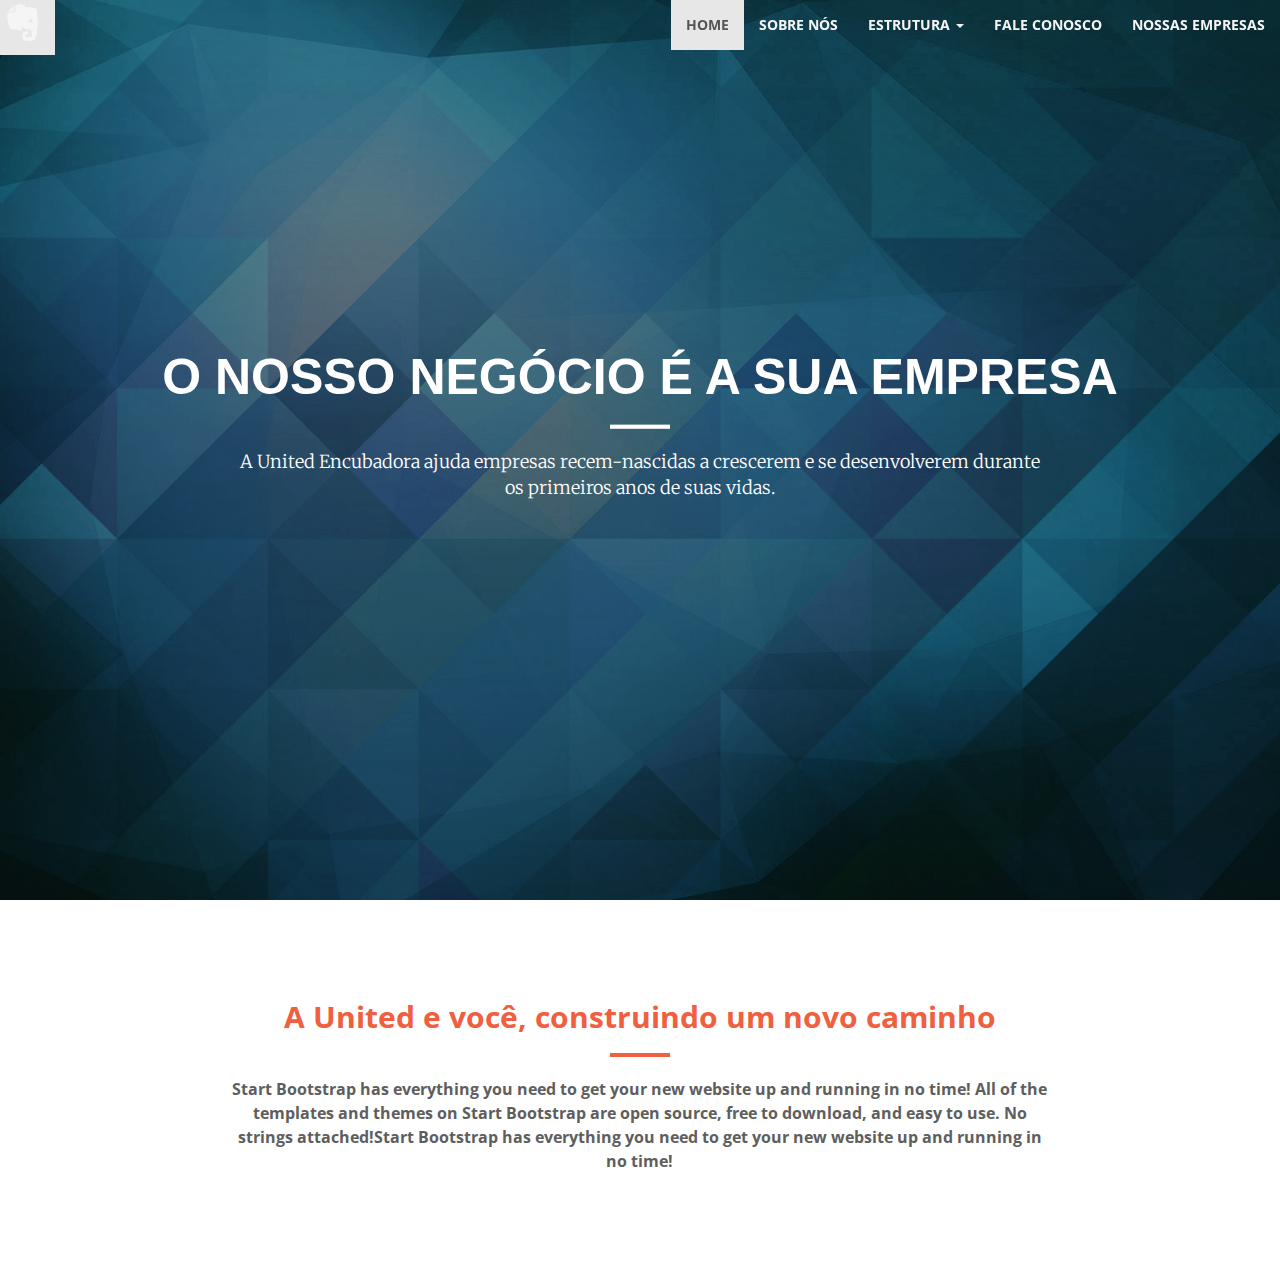
==== intro/index.html @ 72695a94 "Add files via upload" ====
<!DOCTYPE html>
<html lang="pt-BR">
<head>
	<meta charset="utf-8" name="viewport" content="width=device-width, initial-scale=1">
	<link rel="stylesheet" href="https://maxcdn.bootstrapcdn.com/bootstrap/3.3.7/css/bootstrap.min.css" integrity="sha384-BVYiiSIFeK1dGmJRAkycuHAHRg32OmUcww7on3RYdg4Va+PmSTsz/K68vbdEjh4u" crossorigin="anonymous">

	<!--Meu CSS -->
	<link rel="stylesheet" type="text/css" href="index.css">

	<!--Meu Script-->
	<script src="index.js"></script>


	<!--Fontes Personalizadas-->
	<link href="vendor/font-awesome/css/font-awesome.min.css" rel="stylesheet" type="text/css">
    <link href='https://fonts.googleapis.com/css?family=Open+Sans:300italic,400italic,600italic,700italic,800italic,400,300,600,700,800' rel='stylesheet' type='text/css'>
    <link href='https://fonts.googleapis.com/css?family=Merriweather:400,300,300italic,400italic,700,700italic,900,900italic' rel='stylesheet' type='text/css'>
	
	<title>United Encubadora | O nosso negócio é a sua empresa</title>
</head>
<body>

	<!-- INÍCIO NAVBAR-->
	<nav class="navbar navbar-inverse navbar-fixed-top"><!-- navbar=fixed-top deixa o navbar dentro da header -->
		<div class="container-fluid">
			<div class="navbar-header">
				<button type="button" class="navbar-toggle" data-toggle="collapse" data-target="#myNavbar">
				<span class="icon-bar"></span>
				<span class="icon-bar"></span>
				<span class="icon-bar"></span>                        
				</button>
				<a class="navbar-brand" href="#">United Encubadora</a>
			</div>
			<div class="collapse navbar-collapse" id="myNavbar">
				<ul class="nav navbar-nav navbar-right"> <!--O "navbar-right colocou todas as secções para a direita-->
					<li class="active"><a href="#">HOME</a></li>
					<li><a href="#">SOBRE NÓS</a></li>
					<li class="dropdown"> <!--Aqui começa o menu dentro do menu-->
        				<a class="dropdown-toggle" data-toggle="dropdown" href="#">ESTRUTURA
        				<span class="caret"></span></a>
        				<ul class="dropdown-menu">
          					<li><a href="#">VAGAS</a></li>
          					<li><a href="#">RESERVE UMA SALA</a></li>
        				</ul>
      				</li>
					<li><a href="#">FALE CONOSCO</a></li>
					<li><a href="#">NOSSAS EMPRESAS</a></li>
				</ul>
				<!--<ul class="nav navbar-nav navbar-right">
					<li><a href="#"><span class="glyphicon glyphicon-user"></span> Sign Up</a></li>
					<li><a href="#"><span class="glyphicon glyphicon-log-in"></span> Login</a></li>
				</ul>-->
			</div>
		</div>
	</nav>
	<!-- FIM NAVBAR-->
	<!-- INÍCIO HEADER-->
	<header>
		<div class="header-conteudo">
            <div class="header-conteudo-interior">
                <h1 id="tituloHome">O nosso negócio é a sua empresa</h1>
                <hr> <!--hr é uma linha de verdade-->
                <p>A United Encubadora ajuda empresas recem-nascidas a crescerem e se desenvolverem durante os primeiros anos de suas vidas.</p>  
            </div>
        </div>
	</header>
	<!-- FIM HEADER-->

	<!-- INÍCIO SOBRE NÓS-->
	<section class="primeira"> <!-- Primeira Secção-->
		<br><br><br><br>
		<div class="container-fluid"> <!-- Só um container-->
			<div class="row"> <!--Linha-->
				<div class="col-lg-8 col-lg-offset-2 text-center"> <!--Colunas. Em uma tela lg, o txt irá ocupar 8 das 12 disponiveis. N sei o que é offset-->
					<h2>A United e você, construindo um novo caminho</h2>
					<hr class="branco">
					<p class="text-faded">Start Bootstrap has everything you need to get your new website up and running in no time! All of the templates and themes on Start Bootstrap are open source, free to download, and easy to use. No strings attached!Start Bootstrap has everything you need to get your new website up and running in no time!</p>
				</div>
			</div>			
		</div>
		<br><br><br><br>	
	</section>




<!--JavScript Externo-->
	<script src="https://ajax.googleapis.com/ajax/libs/jquery/3.1.1/jquery.min.js"></script>
  	<script src="https://maxcdn.bootstrapcdn.com/bootstrap/3.3.7/js/bootstrap.min.js"></script>


</body>
</html>
---- intro/index.css ----
html,
body{
    height: 100%;
    width: 100%;

}

/* INÍCIO DA EDIÇÃO NAVBAR  */
/* Atera a cor da borda e do fundo do nav-bar. Navbar-inverse é o tipo de navbar usado no html  */
.navbar-inverse{
    background-color: transparent;
    border-color: transparent;
}

/* Atera a cor do nome do site. Brand refere-se ao nome do site  */
/* Também altera a fonte do nome do site e a largura dela. Tbm adiciona o ícone*/
.navbar-inverse .navbar-brand {
    color: #F5F5F5;
    font-family: 'Open Sans', 'Helvetica Neue', Arial, sans-serif;
    font-weight: 700;
    background-color: transparent;
    /* A partir daqui, o código é direcionado para formatar o ícone*/
    display: block;
    width: 55px;
    height: 55px;
    line-height: 55px;
    background-image: url("evernote.png"); 
    background-repeat: no-repeat; /*diz que a imagem não irá se repetir. Por ex, se tivesse repeat-x, ela iria se repetir na horizontal */
    text-transform: uppercase;
    text-decoration: none;
    font-size: 17px;
    text-indent: -900em;
    background-size: 45px;
}

/* Atera a cor que o nome do site terá ao mover o cursor do mouse sobre ele (hover é para quando o mouse estiver sobre algo)  */
.navbar-inverse .navbar-brand:hover,
.navbar-inverse .navbar-brand:focus {
    color: #5E5E5E;
    background-color: #E7E7E7;
}

/* Atera a cor das outras secções do navbar, como estrutura, locais, notícias etc*/
/* Também altera a fonte das outras secções do navbar e a largura delas*/
.navbar-inverse .navbar-nav > li > a {
    color: #F5F5F5;
    font-family: 'Open Sans', 'Helvetica Neue', Arial, sans-serif;
    font-weight: 700;
    background-color: transparent;
}
/* Atera a cor que as outras secções do navbar terão ao mover o cursor do mouse sobre ele (hover é para quando o mouse estiver sobre algo)  */
.navbar-inverse .navbar-nav > li > a:hover,
.navbar-inverse .navbar-nav > li > a:focus {
    color: #5E5E5E;
    background-color: #E7E7E7;
}

/* Atera a cor da secção ativa. Por exemplo, se o usário estiver/selecionar/clicar na home, a cor DELA mudará, assim como o plano de fundo*/
.navbar-inverse .navbar-nav > .active > a, 
.navbar-inverse .navbar-nav > .active > a:hover, 
.navbar-inverse .navbar-nav > .active > a:focus {
    color: #555;
    background-color: #E7E7E7;
}

/* É para quando o navbar tiver dropdowns (páginas dentro de secções). Caret é aquele sinalzinho indicando uma pag. dentro de outra 
Simplismente altera a cor do sinalzinho*/
.navbar-inverse .navbar-nav > .dropdown > a .caret {
    border-top-color: #F5F5F5;
    border-bottom-color: #F5F5F5;
}

/* É para quando o navbar tiver dropdowns (páginas dentro de secções). Caret é aquele sinalzinho indicando uma pag. dentro de outra 
Simplismente altera a cor que sinalzinho e a secção terão ao movermos o cursor sobre ele (hover)*/
.navbar-inverse .navbar-nav > .dropdown > a:hover .caret,
.navbar-inverse .navbar-nav > .dropdown > a:focus .caret {
    border-top-color:  #5E5E5E;
    border-bottom-color:  #5E5E5E;
}


/* Altera a cor da borda do menuzinho do navbar quando ele estiver responsivo*/
.navbar-inverse .navbar-toggle {
    border-color: #DDD;
}

/* Altera a cor de fundo do menuzinho do navbar quando ele estiver responsivo, mas apenas quando o cursor estiver sobre ele(hover)*/
.navbar-inverse .navbar-toggle:hover,
.navbar-inverse .navbar-toggle:focus {
background-color: grey;
}

/* Altera a cor das litras/traços do menuzinho do navbar quando ele estiver responsivo*/
.navbar-inverse .navbar-toggle .icon-bar {
    background-color: #CCC;
}

/* Não sei o que @media e max-width fazem ao certo... */
@media (max-width: 767px) {
    /* Altera a cor das secções dentro do menuzinho do navbar, mas só qnd ele estiver responsivo */
    .navbar-inverse .navbar-nav .open .dropdown-menu > li > a { 
        color: #F5F5F5;
    }
    /* Altera a cor que as secções dentro do menuzinho do navbar terão ao mover o cursosr sobre ele, mas só qnd estiver responsivo */
    .navbar-inverse .navbar-nav .open .dropdown-menu > li > a:hover,
    .navbar-inverse .navbar-nav .open .dropdown-menu > li > a:focus {
        color: #5E5E5E;
    }
}

/* FIM DA EDIÇÃO NAVBAR  */



/* INÍCIO DA EDIÇÃO HEADER  */

/* Altera a própria header. A posição, a largura, define a altura mínima como automática ... */
header {
  position: relative;
  width: 100%;
  min-height: auto;
  -webkit-background-size: cover;
  -moz-background-size: cover;
  background-size: cover;
  -o-background-size: cover;
  background-position: center;
  background-image: url("header.jpg");
  text-align: center;
  color: white;
}

/* Altera a posição, o alinhamento da div, o padding da div e a largura da div, que está nomeado pela classe header-conteudo*/
header .header-conteudo {
  position: relative;
  text-align: center;
  padding: 100px 15px 100px;
  width: 100%;
}

/* Altera especificamente o conteúdo de h1, dentro header-conteudo-interior, que está dentro de header-conteudo
Altera a largura da fonte, transforma o texto em maiúsculo, a margem em cima e embaixoe o tamanho da fonte*/
header .header-conteudo .header-conteudo-interior h1 {
  font-weight: 700;
  text-transform: uppercase;
  margin-top: 0;
  margin-bottom: 0;
  font-size: 30px;
  
}

/* Altera o conteúdo de hr, que está dentro de header-conteudo-interior*/
header .header-conteudo .header-conteudo-interior hr {
    border-color: white;
    background-color: white;
    color: white;
    height: 3px;
    width: 60px;
}

/* Altera especificamente o conteúdo de p, que está dentro de header-conteudo-interior, que está dentro de header-conteudo
Altera o tipo de fonte, a largura da fonte, cor dela, o tamanho e a margem inferior*/
header .header-conteudo .header-conteudo-interior p {
  font-weight: 300;
  color: white;
  font-size: 16px;
  margin-bottom: 50px;
  font-family: 'Merriweather', 'Helvetica Neue', Arial, sans-serif;
}

/* Não entendi absolutamente nada dessa sintaxe*/
@media (min-width: 768px) {
  header {
    min-height: 100%;
  }
  header .header-conteudo {
    position: absolute;
    top: 50%;
    -webkit-transform: translateY(-50%);
    -ms-transform: translateY(-50%);
    transform: translateY(-50%);
    padding: 0 50px;
  }
  header .header-conteudo .header-conteudo-interior {
    max-width: 1000px;
    margin-left: auto;
    margin-right: auto;
  }
  header .header-conteudo .header-conteudo-interior h1 {
    font-size: 50px;
  }
  header .header-conteudo .header-conteudo-interior p {
    font-size: 18px;
    max-width: 80%;
    margin-left: auto;
    margin-right: auto;
  }
}
/* FIM DA EDIÇÃO HEADER  */

/* altera a cor do hr, cuja classe é 'branco'  */
hr.branco{
    border-color: #F05F40;
    background-color: #F05F40;
    color: #F05F40;
    height: 3px;
    width: 60px;
}
/* altera a cor da primeira secção, cujo classe é 'primeira'  */
.primeira{
  background-color: white;
}
.primeira > div > div > div > h2{
    color: #F05F40;
    font-family: 'Open Sans', 'Helvetica Neue', Arial, sans-serif;
    font-weight: 700;
}
.primeira > div > div > div > p{
    color: #5E5E5E;
    font-family: 'Open Sans', 'Helvetica Neue', Arial, sans-serif;
    font-weight: 700;
    font-size: 16px;
    line-height: 1.5;

}
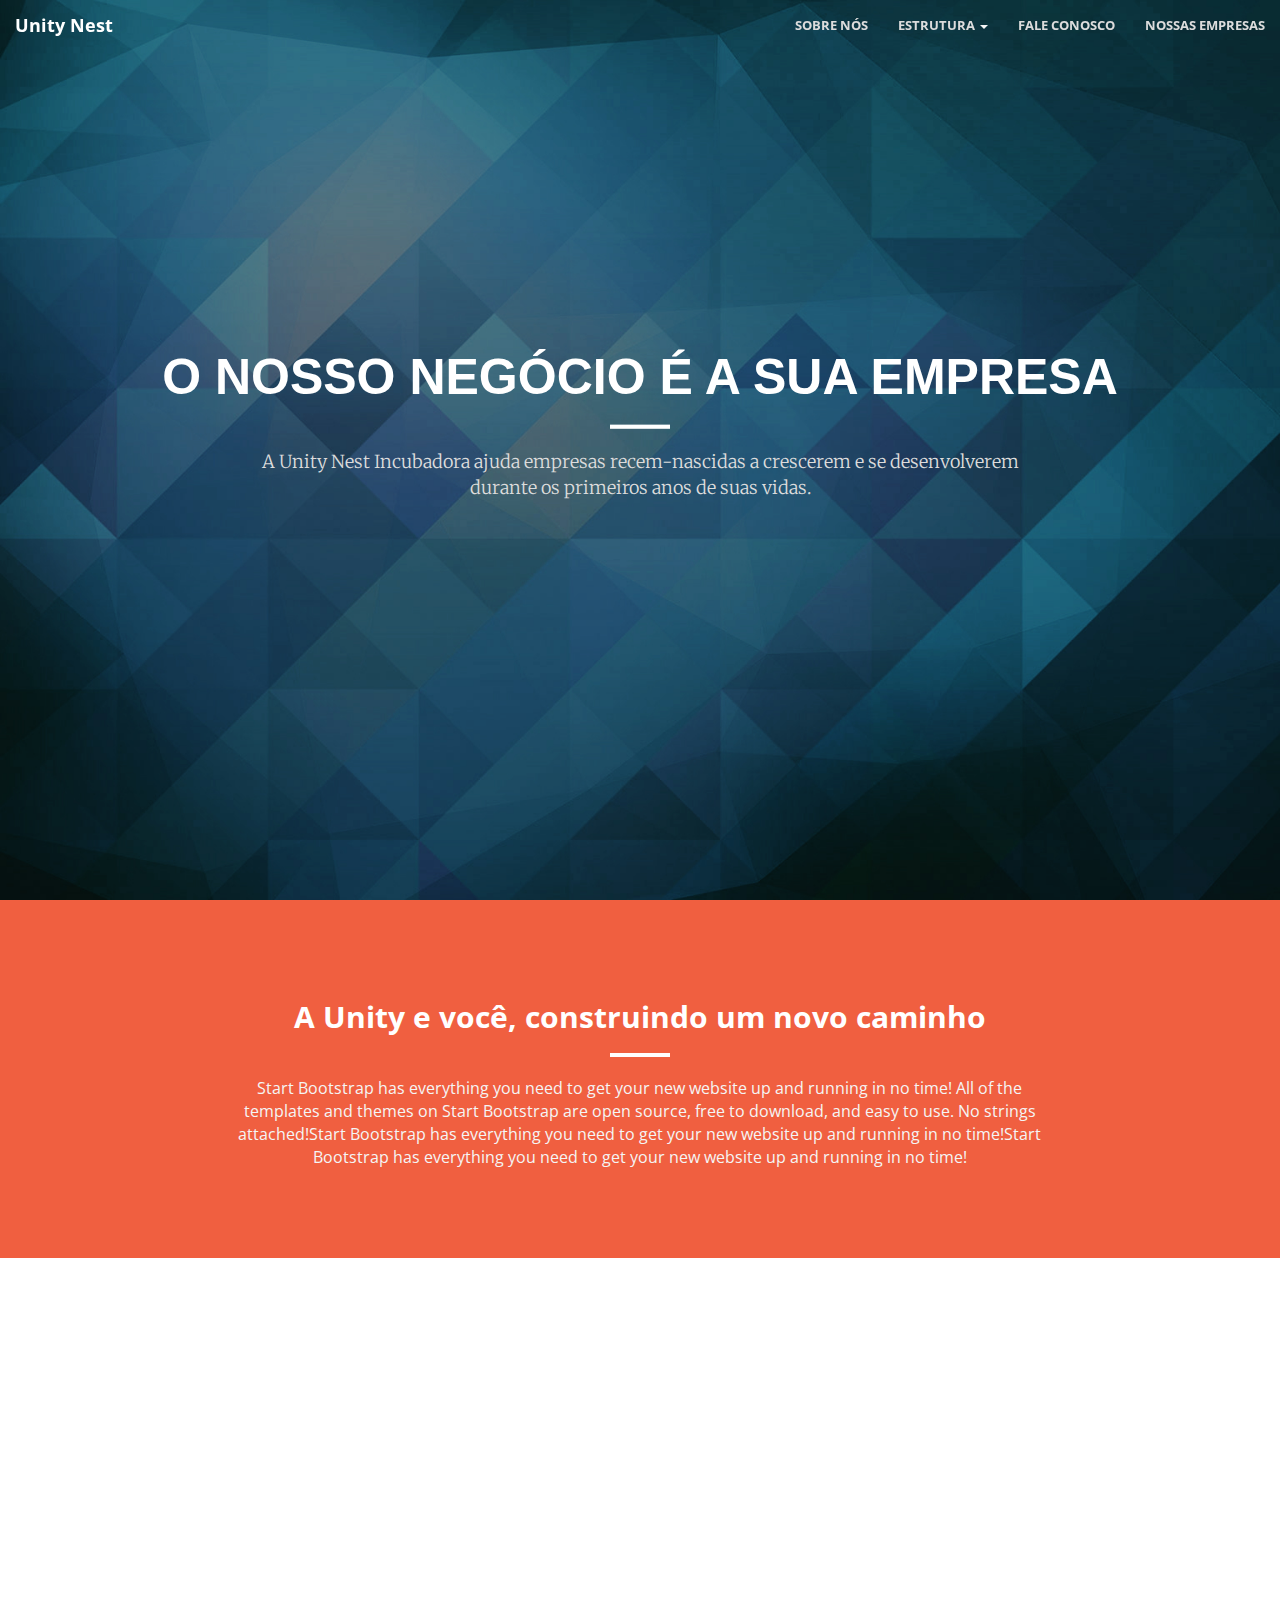
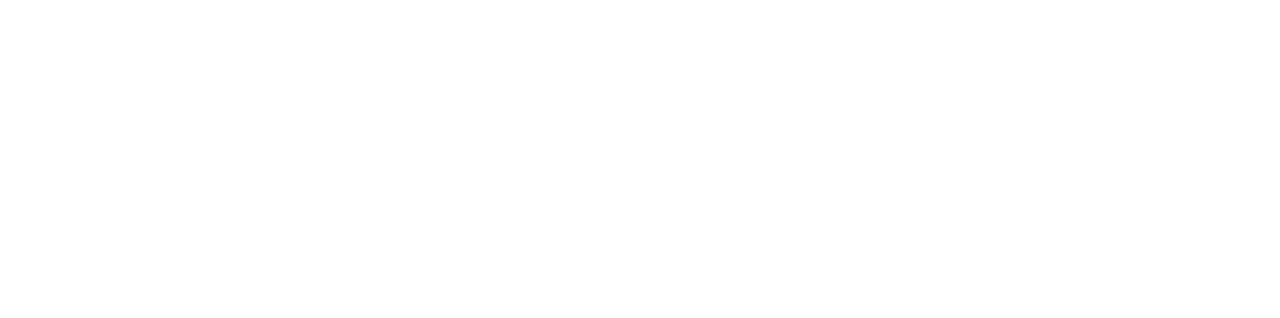
==== commit b1333171: "Add files via upload" ====
--- a/intro/index.html
+++ b/intro/index.html
@@ -4,24 +4,31 @@
 	<meta charset="utf-8" name="viewport" content="width=device-width, initial-scale=1">
 	<link rel="stylesheet" href="https://maxcdn.bootstrapcdn.com/bootstrap/3.3.7/css/bootstrap.min.css" integrity="sha384-BVYiiSIFeK1dGmJRAkycuHAHRg32OmUcww7on3RYdg4Va+PmSTsz/K68vbdEjh4u" crossorigin="anonymous">
 
+	<!-- Colocar um ícone na guia do navegador-->
+	<link rel="shortcut icon" href="https://suap.ifrn.edu.br/static/comum/img/favicon.png">
+
 	<!--Meu CSS -->
 	<link rel="stylesheet" type="text/css" href="index.css">
 
-	<!--Meu Script-->
-	<script src="index.js"></script>
-
-
 	<!--Fontes Personalizadas-->
-	<link href="vendor/font-awesome/css/font-awesome.min.css" rel="stylesheet" type="text/css">
     <link href='https://fonts.googleapis.com/css?family=Open+Sans:300italic,400italic,600italic,700italic,800italic,400,300,600,700,800' rel='stylesheet' type='text/css'>
     <link href='https://fonts.googleapis.com/css?family=Merriweather:400,300,300italic,400italic,700,700italic,900,900italic' rel='stylesheet' type='text/css'>
 	
-	<title>United Encubadora | O nosso negócio é a sua empresa</title>
+	<!-- Título Site-->
+	<title>Unity Nest | O nosso negócio é a sua empresa</title>
+	
+	<!--Fuções Externas-->
+	<script src="https://code.jquery.com/jquery-3.1.1.min.js"></script> <!-- JQuery -->
+  	<script src="https://maxcdn.bootstrapcdn.com/bootstrap/3.3.7/js/bootstrap.min.js"></script> <!-- Bootstrap -->
+  	<script type="text/javascript" src="jquery-3.1.1.min.js"></script> <!-- JQuery versão local -->
+ 
+  	<script src="transition.js"></script>
+  	<script src="index.js"></script>
 </head>
 <body>
-
+ 
 	<!-- INÍCIO NAVBAR-->
-	<nav class="navbar navbar-inverse navbar-fixed-top"><!-- navbar=fixed-top deixa o navbar dentro da header -->
+	<nav id="mainNav" class="navbar navbar-inverse navbar-fixed-top"> <!-- navbar=fixed-top deixa o navbar dentro da header -->
 		<div class="container-fluid">
 			<div class="navbar-header">
 				<button type="button" class="navbar-toggle" data-toggle="collapse" data-target="#myNavbar">
@@ -29,22 +36,21 @@
 				<span class="icon-bar"></span>
 				<span class="icon-bar"></span>                        
 				</button>
-				<a class="navbar-brand" href="#">United Encubadora</a>
+				<a class="navbar-brand" href="#">Unity Nest</a>
 			</div>
 			<div class="collapse navbar-collapse" id="myNavbar">
 				<ul class="nav navbar-nav navbar-right"> <!--O "navbar-right colocou todas as secções para a direita-->
-					<li class="active"><a href="#">HOME</a></li>
-					<li><a href="#">SOBRE NÓS</a></li>
-					<li class="dropdown"> <!--Aqui começa o menu dentro do menu-->
-        				<a class="dropdown-toggle" data-toggle="dropdown" href="#">ESTRUTURA
+					<li><a id="about">SOBRE NÓS</a></li>
+					<li class="dropdown"> <!--Aqui começa o menu dentro do menu (dropdown)-->
+        				<a class="dropdown-toggle" data-toggle="dropdown" >ESTRUTURA
         				<span class="caret"></span></a>
         				<ul class="dropdown-menu">
           					<li><a href="#">VAGAS</a></li>
           					<li><a href="#">RESERVE UMA SALA</a></li>
         				</ul>
       				</li>
-					<li><a href="#">FALE CONOSCO</a></li>
-					<li><a href="#">NOSSAS EMPRESAS</a></li>
+					<li><a>FALE CONOSCO</a></li>
+					<li><a>NOSSAS EMPRESAS</a></li>
 				</ul>
 				<!--<ul class="nav navbar-nav navbar-right">
 					<li><a href="#"><span class="glyphicon glyphicon-user"></span> Sign Up</a></li>
@@ -54,39 +60,51 @@
 		</div>
 	</nav>
 	<!-- FIM NAVBAR-->
+
 	<!-- INÍCIO HEADER-->
-	<header>
+	<header id="header">
 		<div class="header-conteudo">
             <div class="header-conteudo-interior">
                 <h1 id="tituloHome">O nosso negócio é a sua empresa</h1>
                 <hr> <!--hr é uma linha de verdade-->
-                <p>A United Encubadora ajuda empresas recem-nascidas a crescerem e se desenvolverem durante os primeiros anos de suas vidas.</p>  
+                <p>A Unity Nest Incubadora ajuda empresas recem-nascidas a crescerem e se desenvolverem durante os primeiros anos de suas vidas.</p>  
             </div>
         </div>
 	</header>
 	<!-- FIM HEADER-->
 
 	<!-- INÍCIO SOBRE NÓS-->
-	<section class="primeira"> <!-- Primeira Secção-->
+	<section class="primeira" id="sobre"> <!-- Primeira Secção-->
 		<br><br><br><br>
 		<div class="container-fluid"> <!-- Só um container-->
 			<div class="row"> <!--Linha-->
 				<div class="col-lg-8 col-lg-offset-2 text-center"> <!--Colunas. Em uma tela lg, o txt irá ocupar 8 das 12 disponiveis. N sei o que é offset-->
-					<h2>A United e você, construindo um novo caminho</h2>
+					<h2>A Unity e você, construindo um novo caminho</h2>
 					<hr class="branco">
-					<p class="text-faded">Start Bootstrap has everything you need to get your new website up and running in no time! All of the templates and themes on Start Bootstrap are open source, free to download, and easy to use. No strings attached!Start Bootstrap has everything you need to get your new website up and running in no time!</p>
+					<p class="text-faded">Start Bootstrap has everything you need to get your new website up and running in no time! All of the templates and themes on Start Bootstrap are open source, free to download, and easy to use. No strings attached!Start Bootstrap has everything you need to get your new website up and running in no time!Start Bootstrap has everything you need to get your new website up and running in no time!</p>
 				</div>
 			</div>			
 		</div>
 		<br><br><br><br>	
 	</section>
+	<!-- FIM SOBRE NÓS-->
 
-
-
-
-<!--JavScript Externo-->
-	<script src="https://ajax.googleapis.com/ajax/libs/jquery/3.1.1/jquery.min.js"></script>
-  	<script src="https://maxcdn.bootstrapcdn.com/bootstrap/3.3.7/js/bootstrap.min.js"></script>
+	<!-- INÍCIO PORTIFÓLIO-->
+	<section class="segunda" id=""> 
+		<!--<div class="container-fluid"> 
+			<div class="row">
+				<div class="col-lg-6 text-center">
+					<h2>Seu ponto de partida</h2>
+					<hr class="preto">
+					<p class="text-faded">Nós temos a meelhor estrutura para a sua empresa</p>
+				</div>
+				<div class="col-lg-6">
+							
+				</div>
+			</div>			
+		</div>-->
+	<br><br><br><br><br><br><br><br><br><br><br><br><br><br><br><br><br><br><br><br><br><br><br><br><br><br><br><br><br><br><br><br><br>		
+	</section>
 
 
 </body>
--- a/intro/index.css
+++ b/intro/index.css
@@ -12,62 +12,101 @@
     border-color: transparent;
 }
 
+
+
 /* Atera a cor do nome do site. Brand refere-se ao nome do site  */
-/* Também altera a fonte do nome do site e a largura dela. Tbm adiciona o ícone*/
+/* Também altera a fonte do nome do site e a largura dela. Tbm adiciona o ícone */
 .navbar-inverse .navbar-brand {
-    color: #F5F5F5;
-    font-family: 'Open Sans', 'Helvetica Neue', Arial, sans-serif;
-    font-weight: 700;
-    background-color: transparent;
-    /* A partir daqui, o código é direcionado para formatar o ícone*/
+    color: #DCDCDC;
+    font-family: 'Open Sans', 'Helvetica Neue', Arial, sans-serif;
+    font-weight: 700;
+    background-color: transparent;
+    /* A partir daqui, o código é direcionado para formatar o ícone
     display: block;
-    width: 55px;
-    height: 55px;
+    width: 50px;
+    height: 50px;
     line-height: 55px;
-    background-image: url("evernote.png"); 
-    background-repeat: no-repeat; /*diz que a imagem não irá se repetir. Por ex, se tivesse repeat-x, ela iria se repetir na horizontal */
+    background-image: url("IMG/evernote.png"); 
+    background-repeat: no-repeat; /*diz que a imagem não irá se repetir. Por ex, se tivesse repeat-x, ela iria se repetir na horizontal 
     text-transform: uppercase;
     text-decoration: none;
     font-size: 17px;
     text-indent: -900em;
-    background-size: 45px;
-}
-
-/* Atera a cor que o nome do site terá ao mover o cursor do mouse sobre ele (hover é para quando o mouse estiver sobre algo)  */
+    background-size: 40px;*/
+}
+
+
+/* Atera a cor que o nome do site terá ao mover o cursor do mouse sobre ele (hover é para quando o mouse estiver sobre algo) */
 .navbar-inverse .navbar-brand:hover,
 .navbar-inverse .navbar-brand:focus {
-    color: #5E5E5E;
-    background-color: #E7E7E7;
+    color: whitesmoke;
+    background-color: transparent;
 }
 
 /* Atera a cor das outras secções do navbar, como estrutura, locais, notícias etc*/
-/* Também altera a fonte das outras secções do navbar e a largura delas*/
+/* Também altera a fonte das outras secções do navbar e a largura delas. Cursor: point é apenas para criar efeito de ter algo para clicar*/
 .navbar-inverse .navbar-nav > li > a {
-    color: #F5F5F5;
-    font-family: 'Open Sans', 'Helvetica Neue', Arial, sans-serif;
-    font-weight: 700;
-    background-color: transparent;
+    color: #DCDCDC;
+    font-family: 'Open Sans', 'Helvetica Neue', Arial, sans-serif;
+    font-weight: 700;
+    background-color: transparent;
+    font-size: 13px;
+    cursor: pointer;
 }
 /* Atera a cor que as outras secções do navbar terão ao mover o cursor do mouse sobre ele (hover é para quando o mouse estiver sobre algo)  */
 .navbar-inverse .navbar-nav > li > a:hover,
 .navbar-inverse .navbar-nav > li > a:focus {
-    color: #5E5E5E;
-    background-color: #E7E7E7;
-}
-
-/* Atera a cor da secção ativa. Por exemplo, se o usário estiver/selecionar/clicar na home, a cor DELA mudará, assim como o plano de fundo*/
+    color: whitesmoke;
+    background-color: transparent;
+}
+
+/* Atera a cor da secção ativa, no caso, a home. A cor da home mudará, assim como o beckground-color. 
 .navbar-inverse .navbar-nav > .active > a, 
 .navbar-inverse .navbar-nav > .active > a:hover, 
 .navbar-inverse .navbar-nav > .active > a:focus {
     color: #555;
     background-color: #E7E7E7;
-}
-
-/* É para quando o navbar tiver dropdowns (páginas dentro de secções). Caret é aquele sinalzinho indicando uma pag. dentro de outra 
+}*/
+
+/* Altera a cor da borda do menuzinho do navbar quando ele estiver responsivo*/
+.navbar-inverse .navbar-toggle {
+    border-color: #DDD;
+}
+
+/* Altera a cor de fundo do menuzinho do navbar quando ele estiver responsivo, mas apenas quando o cursor estiver sobre ele (hover)*/
+.navbar-inverse .navbar-toggle:hover,
+.navbar-inverse .navbar-toggle:focus {
+background-color: #F5F5F5;
+}
+
+/* Altera a cor das litras/traços do menuzinho do navbar quando ele estiver responsivo*/
+.navbar-inverse .navbar-toggle .icon-bar {
+    background-color: #CCC;
+}
+
+/* altera a cor do background do dropdown (aquela aba em que está vagas e reserve sua sala etc), embora as bordas não mudem de cor. NENHUMA APLICAÇÃO NO MOMENTO
+.navbar-inverse .navbar-nav > .dropdown > ul > li > a {
+   background-color: pink;    
+}*/
+
+/* altera a cor do background do dropdown (aquela aba em que está vagas e reserve sua sala etc), mas nesta, até as bordas mudam de cor. NENHUMA APLICAÇÃO NO MOMENTO
+.navbar-inverse .navbar-nav > .dropdown > ul {
+   background-color: pink;    
+}*/
+
+/*Altera a largura da fonte e a cor do texto dentro do dropdown*/
+.navbar-inverse .navbar-nav > .dropdown > ul > li > a {
+    font-weight: 700;
+    color: #5E5E5E;
+       
+}
+
+/* É para quando o navbar tiver dropdowns (páginas dentro de secções). Caret é aquele sinalzinho indicando uma página dentro de outra 
 Simplismente altera a cor do sinalzinho*/
 .navbar-inverse .navbar-nav > .dropdown > a .caret {
     border-top-color: #F5F5F5;
     border-bottom-color: #F5F5F5;
+
 }
 
 /* É para quando o navbar tiver dropdowns (páginas dentro de secções). Caret é aquele sinalzinho indicando uma pag. dentro de outra 
@@ -77,24 +116,6 @@
     border-top-color:  #5E5E5E;
     border-bottom-color:  #5E5E5E;
 }
-
-
-/* Altera a cor da borda do menuzinho do navbar quando ele estiver responsivo*/
-.navbar-inverse .navbar-toggle {
-    border-color: #DDD;
-}
-
-/* Altera a cor de fundo do menuzinho do navbar quando ele estiver responsivo, mas apenas quando o cursor estiver sobre ele(hover)*/
-.navbar-inverse .navbar-toggle:hover,
-.navbar-inverse .navbar-toggle:focus {
-background-color: grey;
-}
-
-/* Altera a cor das litras/traços do menuzinho do navbar quando ele estiver responsivo*/
-.navbar-inverse .navbar-toggle .icon-bar {
-    background-color: #CCC;
-}
-
 /* Não sei o que @media e max-width fazem ao certo... */
 @media (max-width: 767px) {
     /* Altera a cor das secções dentro do menuzinho do navbar, mas só qnd ele estiver responsivo */
@@ -161,7 +182,7 @@
 Altera o tipo de fonte, a largura da fonte, cor dela, o tamanho e a margem inferior*/
 header .header-conteudo .header-conteudo-interior p {
   font-weight: 300;
-  color: white;
+  color: #DCDCDC;
   font-size: 16px;
   margin-bottom: 50px;
   font-family: 'Merriweather', 'Helvetica Neue', Arial, sans-serif;
@@ -197,28 +218,63 @@
 }
 /* FIM DA EDIÇÃO HEADER  */
 
+
+/* INÍCIO DA EDIÇÃO SOBRE NÓS  */
+
 /* altera a cor do hr, cuja classe é 'branco'  */
 hr.branco{
+    border-color: white;
+    background-color: white;
+    color: white;
+    height: 3px;
+    width: 60px;
+}
+/* altera a cor da primeira secção, cujo classe é 'primeira'  */
+.primeira{
+  background-color: #F05F40;
+}
+
+/* altera o texto h2: a cor da fonte , a própria fote e a largura dela  */
+.primeira > div > div > div > h2{
+    color: white;
+    font-family: 'Open Sans', 'Helvetica Neue', Arial, sans-serif;
+    font-weight: 700;
+}
+
+/* altera o texto de p: a cor da fonte, a própria fote, o tamanho e a largura dela'  */
+.primeira > div > div > div > p{
+    color: #F5F5F5;
+    font-family: 'Open Sans', 'Helvetica Neue', Arial, sans-serif;
+    font-size: 16px;
+    line-height: 1.;
+
+}
+/* FIM DA EDIÇÃO SOBRE NÓS  */
+
+/* INÍCIO DA EDIÇÃO ESTRUTURA
+
+/* altera a cor do hr, cuja classe é 'branco'
+hr.preto{
     border-color: #F05F40;
     background-color: #F05F40;
     color: #F05F40;
     height: 3px;
     width: 60px;
 }
-/* altera a cor da primeira secção, cujo classe é 'primeira'  */
-.primeira{
+/* altera a cor da primeira secção, cujo classe é 'primeira'
+.segunda{
   background-color: white;
 }
-.primeira > div > div > div > h2{
+.segunda > div > div > div > h2{
     color: #F05F40;
     font-family: 'Open Sans', 'Helvetica Neue', Arial, sans-serif;
     font-weight: 700;
 }
-.primeira > div > div > div > p{
-    color: #5E5E5E;
-    font-family: 'Open Sans', 'Helvetica Neue', Arial, sans-serif;
-    font-weight: 700;
+.segunda > div > div > div > p{
+    color: #F05F40;
+    font-family: 'Open Sans', 'Helvetica Neue', Arial, sans-serif;
     font-size: 16px;
     line-height: 1.5;
 
 }
+/* FIM DA EDIÇÃO SOBRE NÓS  */
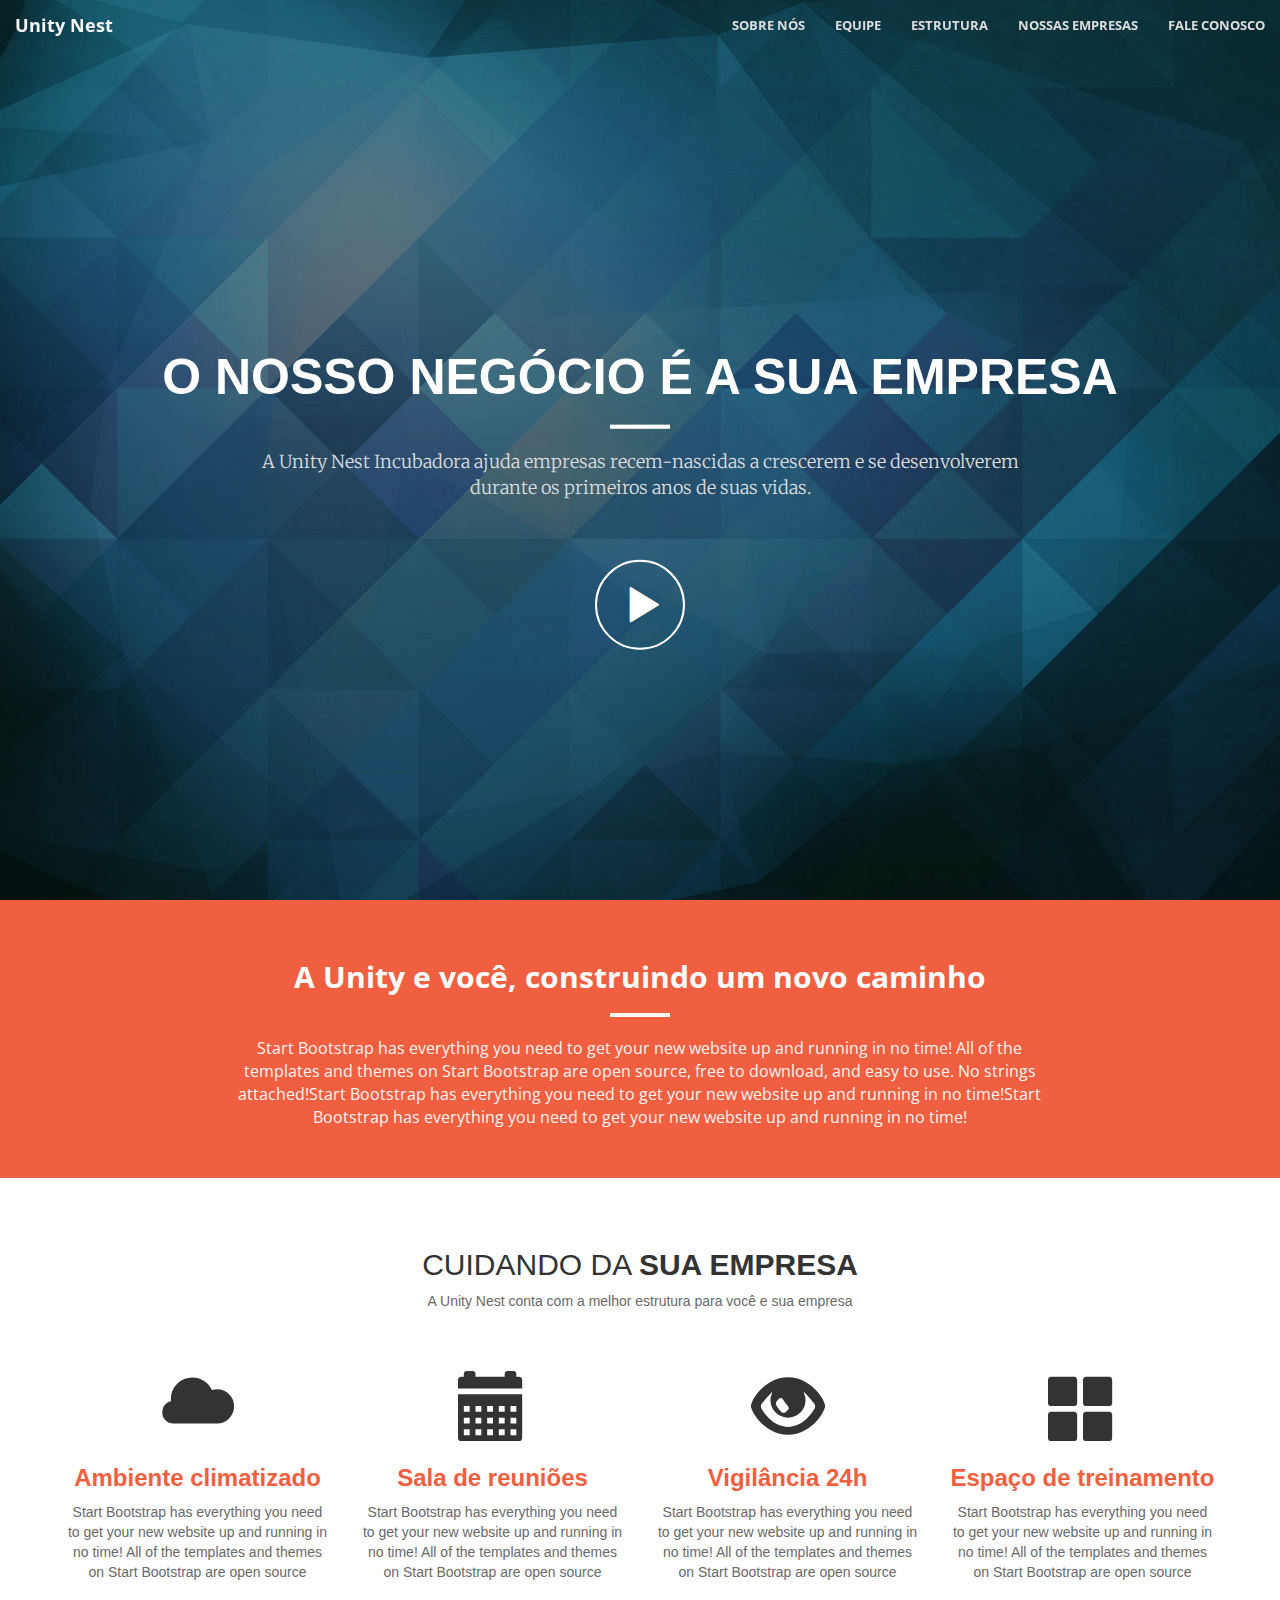
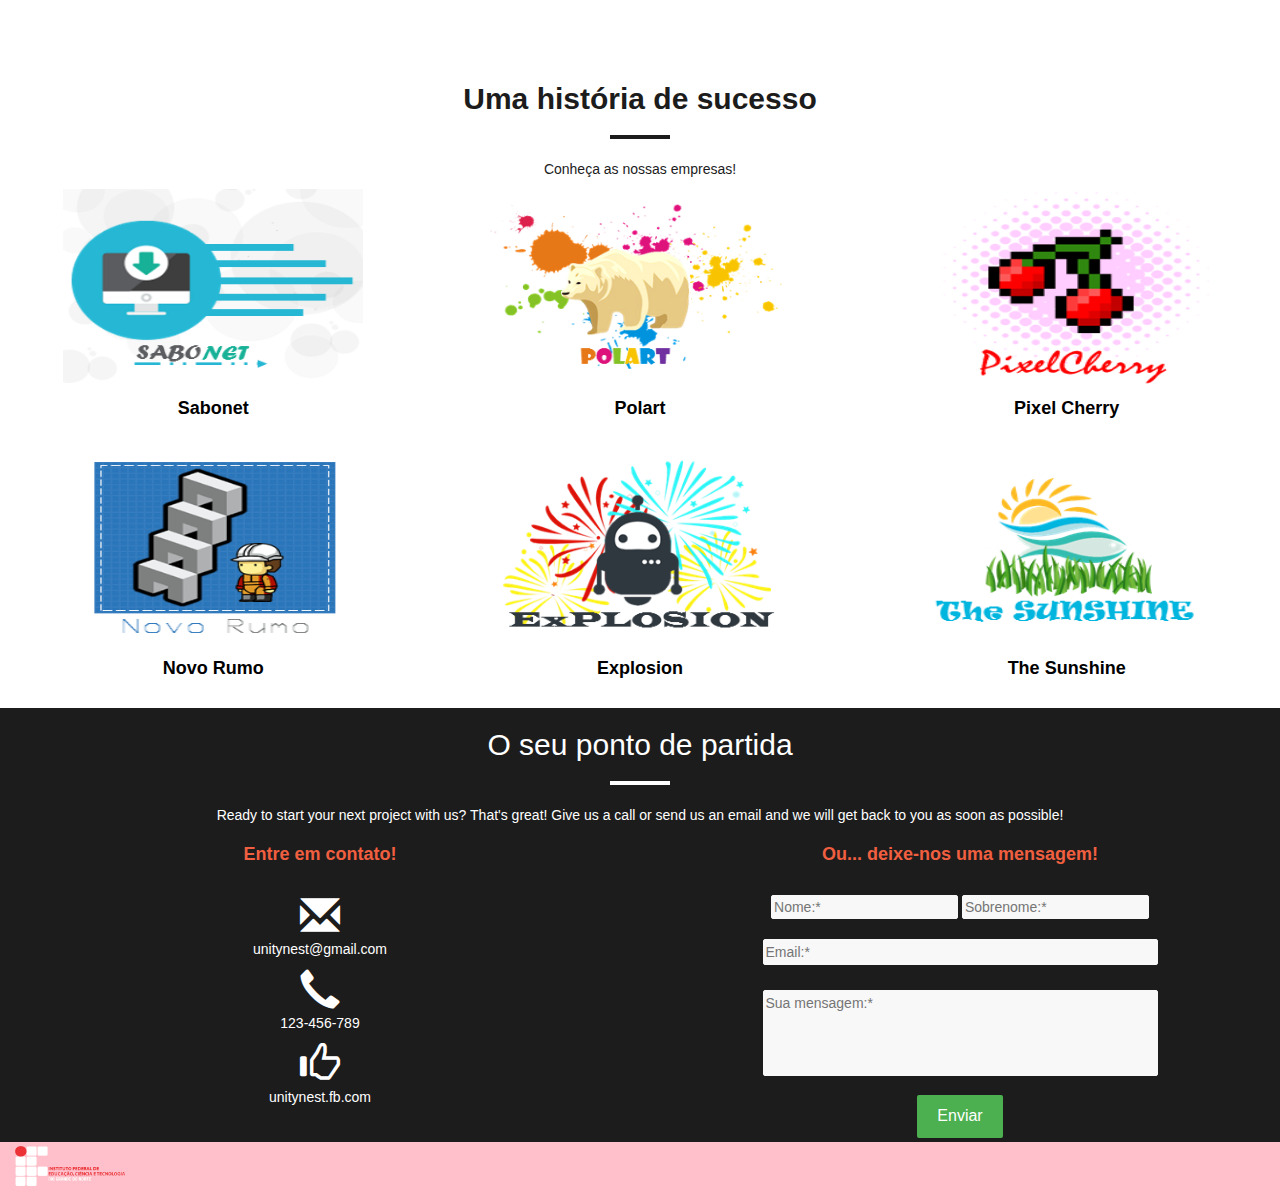
==== commit c9ec077d: "Add files via upload" ====
--- a/intro/index.html
+++ b/intro/index.html
@@ -19,8 +19,8 @@
 	
 	<!--Fuções Externas-->
 	<script src="https://code.jquery.com/jquery-3.1.1.min.js"></script> <!-- JQuery -->
-  	<script src="https://maxcdn.bootstrapcdn.com/bootstrap/3.3.7/js/bootstrap.min.js"></script> <!-- Bootstrap -->
-  	<script type="text/javascript" src="jquery-3.1.1.min.js"></script> <!-- JQuery versão local -->
+  	<script src="https://maxcdn.bootstrapcdn.com/bootstrap/3.3.7/js/bootstrap.min.js"></script> <!-- Bootstrap JS -->	 
+
  
   	<script src="transition.js"></script>
   	<script src="index.js"></script>
@@ -41,21 +41,11 @@
 			<div class="collapse navbar-collapse" id="myNavbar">
 				<ul class="nav navbar-nav navbar-right"> <!--O "navbar-right colocou todas as secções para a direita-->
 					<li><a id="about">SOBRE NÓS</a></li>
-					<li class="dropdown"> <!--Aqui começa o menu dentro do menu (dropdown)-->
-        				<a class="dropdown-toggle" data-toggle="dropdown" >ESTRUTURA
-        				<span class="caret"></span></a>
-        				<ul class="dropdown-menu">
-          					<li><a href="#">VAGAS</a></li>
-          					<li><a href="#">RESERVE UMA SALA</a></li>
-        				</ul>
-      				</li>
-					<li><a>FALE CONOSCO</a></li>
-					<li><a>NOSSAS EMPRESAS</a></li>
+					<li><a id="about">EQUIPE</a></li>
+					<li><a id="estructure">ESTRUTURA</a></li>
+					<li><a id="empresas">NOSSAS EMPRESAS</a></li>
+					<li><a id="contact">FALE CONOSCO</a></li>
 				</ul>
-				<!--<ul class="nav navbar-nav navbar-right">
-					<li><a href="#"><span class="glyphicon glyphicon-user"></span> Sign Up</a></li>
-					<li><a href="#"><span class="glyphicon glyphicon-log-in"></span> Login</a></li>
-				</ul>-->
 			</div>
 		</div>
 	</nav>
@@ -69,43 +59,392 @@
                 <hr> <!--hr é uma linha de verdade-->
                 <p>A Unity Nest Incubadora ajuda empresas recem-nascidas a crescerem e se desenvolverem durante os primeiros anos de suas vidas.</p>  
             </div>
+            <div class="col-sm-8 col-sm-offset-2 video-link medium-paragraph" id="play">
+            	<a href="#" class="launch-modal" data-modal-id="modal-video">
+                	<div data-toggle="tooltip" title="O que é uma incubadora?" id="sexo">
+                		<span class="glyphicon glyphicon-play"></span>
+                	</div>
+                </a>
+            </div>
+        </div>
+       <!-- MODAL -->
+        <div class="modal fade" id="modal-video" tabindex="-1" role="dialog" aria-labelledby="modal-video-label">
+            <div class="modal-dialog" role="document">
+                <div class="modal-content">
+                    <div class="modal-header">
+                        <button type="button" class="close" data-dismiss="modal" aria-label="Close">
+                            <span aria-hidden="true">&times;</span>
+                        </button>
+                    </div>
+                    <div class="modal-body">
+                        <div class="modal-video">
+                            <div class="embed-responsive embed-responsive-16by9">
+                                <iframe src="https://www.youtube.com/embed/1wC1loCqCLk?ecver=2" width="640" height="360" frameborder="0" style="position:fixed;top:50%;width:100%;height:100%;left:0" allowfullscreen></iframe>
+                            </div>
+                        </div>
+                    </div>
+                </div>
+            </div>
         </div>
 	</header>
 	<!-- FIM HEADER-->
 
 	<!-- INÍCIO SOBRE NÓS-->
-	<section class="primeira" id="sobre"> <!-- Primeira Secção-->
-		<br><br><br><br>
+	<section class="primeira-secao" id="sobre"> <!-- Primeira Secção-->
+		<br><br>
 		<div class="container-fluid"> <!-- Só um container-->
 			<div class="row"> <!--Linha-->
-				<div class="col-lg-8 col-lg-offset-2 text-center"> <!--Colunas. Em uma tela lg, o txt irá ocupar 8 das 12 disponiveis. N sei o que é offset-->
+				<div class="col-md-8 col-md-offset-2 text-center"> <!--Colunas. Em uma tela lg, o txt irá ocupar 8 das 12 disponiveis. N sei o que é offset-->
 					<h2>A Unity e você, construindo um novo caminho</h2>
-					<hr class="branco">
+					<hr class="primeiro-hr-sobre">
 					<p class="text-faded">Start Bootstrap has everything you need to get your new website up and running in no time! All of the templates and themes on Start Bootstrap are open source, free to download, and easy to use. No strings attached!Start Bootstrap has everything you need to get your new website up and running in no time!Start Bootstrap has everything you need to get your new website up and running in no time!</p>
 				</div>
 			</div>			
 		</div>
-		<br><br><br><br>	
+		<br><br>	
 	</section>
 	<!-- FIM SOBRE NÓS-->
 
-	<!-- INÍCIO PORTIFÓLIO-->
-	<section class="segunda" id=""> 
-		<!--<div class="container-fluid"> 
-			<div class="row">
-				<div class="col-lg-6 text-center">
-					<h2>Seu ponto de partida</h2>
-					<hr class="preto">
-					<p class="text-faded">Nós temos a meelhor estrutura para a sua empresa</p>
-				</div>
-				<div class="col-lg-6">
-							
-				</div>
-			</div>			
-		</div>-->
-	<br><br><br><br><br><br><br><br><br><br><br><br><br><br><br><br><br><br><br><br><br><br><br><br><br><br><br><br><br><br><br><br><br>		
+	<!-- INCÍCIO ESTURUTRA-->
+	<section class="segunda-secao">
+		<div class="container-fluid" id="cabecario-portifolio">
+			<div class="row">
+				<div class="col-md-12 text-center">
+					<h2>CUIDANDO DA <b>SUA EMPRESA</b></h2>
+					<p> A Unity Nest conta com a melhor estrutura para você e sua empresa</p>
+				</div>
+			</div>
+			<div class="row">
+				<div class="col-md-3 text-center text-secao">
+					<span class="glyphicon glyphicon-cloud glyphicon-estrutura"></span></p>
+					<h3>Ambiente climatizado</h3>
+					<p class="text-faded">Start Bootstrap has everything you need to get your new website up and running in no time! All of the templates and themes on Start Bootstrap are open source</p>
+				</div>
+				<div class="col-md-3 text-center">
+					<span class="glyphicon glyphicon-calendar glyphicon-estrutura"></span></p>
+					<h3>Sala de reuniões</h3>
+					<p class="text-faded">Start Bootstrap has everything you need to get your new website up and running in no time! All of the templates and themes on Start Bootstrap are open source</p>
+				</div>
+				<div class="col-md-3 text-center">
+					<span class="glyphicon glyphicon-eye-open glyphicon-estrutura"></span></p>
+					<h3>Vigilância 24h</h3>
+					<p class="text-faded">Start Bootstrap has everything you need to get your new website up and running in no time! All of the templates and themes on Start Bootstrap are open source</p>
+				</div>
+				<div class="col-md-3 text-center">
+					<span class="glyphicon glyphicon-th-large glyphicon-estrutura"></span></p>
+					<h3>Espaço de treinamento</h3>
+					<p class="text-faded">Start Bootstrap has everything you need to get your new website up and running in no time! All of the templates and themes on Start Bootstrap are open source</p>
+				</div>
+			</div>
+		</div>
 	</section>
-
+	<!-- FIM ESTRUTURA-->
+
+	<!-- INCÍCIO NOSSAS EMPRESAS -->
+	<section class="terceira-secao" id="companies">
+		<div class="container-fluid">
+			<div class="row">
+				<div class="col-md-12 text-center">
+					<h2>Uma história de sucesso</h2>
+					<hr id="hr-nossasEmpresas">
+					<p>Conheça as nossas empresas!</p>
+				</div>	
+			</div>
+			<div class="row">
+				<div class="col-md-4 col-sm-6 text-center">
+	            	<a>
+	                    <img class="empresas-img" src="sabonet.png" width="300" height="200">
+	                </a>
+	                <div class="empresas-text" href="modal
+	                " data-toggle="modal" data-target="#modal-fullscreen">
+	                    <h4>Sabonet</h4>
+	                </div>
+	           	</div>
+	           	<div class="col-md-4 col-sm-6 text-center">
+	            	<a>
+	                    <img src="polart.png" width="300" height="200">
+	                </a>
+	                <div class="empresas-text" data-toggle="modal" data-target="#modal-fullscreen2">
+	                    <h4>Polart</h4>
+	                </div>
+	           	</div>
+	           	<div class="col-md-4 col-sm-6 text-center">
+	            	<a>
+	                    <img src="pixel-cherry.png" width="300" height="200">
+	                </a>
+	                <div class="empresas-text" data-toggle="modal" data-target="#modal-fullscreen3">
+	                    <h4>Pixel Cherry</h4>
+	                </div>
+	           	</div>
+			</div>
+			<br>
+			<div class="row">
+				<div class="col-md-4 col-sm-6 text-center">
+	            	<a>
+	                    <img class="empresas-img" src="novo-rumo.png" width="300" height="200">
+	                </a>
+	                <div class="empresas-text" data-toggle="modal" data-target="#modal-fullscreen4">
+	                    <h4>Novo Rumo</h4>
+	                </div>
+	           	</div>
+	           	<div class="col-md-4 col-sm-6 text-center">
+	            	<a>
+	                    <img src="explosion.png" width="300" height="200">
+	                </a>
+	                <div class="empresas-text" data-toggle="modal" data-target="#modal-fullscreen5">
+	                    <h4>Explosion</h4>
+	                </div>
+	           	</div>
+	           	<div class="col-md-4 col-sm-6 text-center">
+	            	<a>
+	                    <img src="the-sunshine.png" width="300" height="200">
+	                </a>
+	                <div class="empresas-text" data-toggle="modal" data-target="#modal-fullscreen6">
+	                    <h4>The Sunshine</h4>
+	                </div>
+	           	</div>
+			</div>		
+		</div>
+	</section>
+
+
+	<!-- Modal fullscreen 1 -->
+	<div class="modal modal-fullscreen fade" id="modal-fullscreen" tabindex="-1" role="dialog" aria-labelledby="myModalLabel" aria-hidden="true">
+  		<div class="modal-dialog">
+    		<div class="modal-content">
+    			<div class="modal-footer">
+	      			<span class="glyphicon glyphicon-remove" data-dismiss="modal"></span>
+	      		</div>
+	      		<div class="modal-header">
+	        		<button type="button" class="close" data-dismiss="modal"><span aria-hidden="true">&times;</span><span class="sr-only">Close</span></button>
+	        		<h1 class="modal-title text-center" id="myModalLabel">SABONET</h1>
+	        		<p class="text-center">VOU PENSAR NUM SLOGAN BEM BONITO PRA COLOCAR AQUI</p>
+	      		</div>
+	      		<br>
+	      		<div class="modal-body">
+	      			<div class="row">
+	      				<div class="col-sm-12 text-center">
+	      					<img src="IMG/sabonet.png" width="300" height="200">
+	      				</div>
+	      			</div>	
+	      			<div class="row">
+	      				<div class="col-md-12">
+	      					<p class="text-justify">Start Bootstrap has everything you need to get your new website up and running in no time! All of the templates and themes on Start Bootstrap are open source, free to download, and easy to use. No strings attached!Start Bootstrap has everything you need to get your new website up and running in no time!Start Bootstrap has everything you need to get your new website up and running in no time!</p>
+	      				</div>
+	      			</div>
+	      		</div>
+    		</div>
+  		</div>
+	</div>
+	<!-- Modal fullscreen 2 -->
+	<div class="modal modal-fullscreen fade" id="modal-fullscreen2" tabindex="-1" role="dialog" aria-labelledby="myModalLabel" aria-hidden="true">
+  		<div class="modal-dialog">
+    		<div class="modal-content">
+    			<div class="modal-footer">
+	      			<span class="glyphicon glyphicon-remove" data-dismiss="modal"></span>
+	      		</div>
+	      		<div class="modal-header">
+	        		<button type="button" class="close" data-dismiss="modal"><span aria-hidden="true">&times;</span><span class="sr-only">Close</span></button>
+	        		<h1 class="modal-title text-center" id="myModalLabel">POLART</h1>
+	        		<p class="text-center">VOU PENSAR NUM SLOGAN BEM BONITO PRA COLOCAR AQUI</p>
+	      		</div>
+	      		<br>
+	      		<div class="modal-body">
+	      			<div class="row">
+	      				<div class="col-sm-12 text-center">
+	      					<img src="IMG/polart.png" width="300" height="200">
+	      				</div>
+	      			</div>	
+	      			<div class="row">
+	      				<div class="col-md-12">
+	      					<p class="text-justify">Start Bootstrap has everything you need to get your new website up and running in no time! All of the templates and themes on Start Bootstrap are open source, free to download, and easy to use. No strings attached!Start Bootstrap has everything you need to get your new website up and running in no time!Start Bootstrap has everything you need to get your new website up and running in no time!</p>
+	      				</div>
+	      			</div>
+	      		</div>
+    		</div>
+  		</div>
+	</div>
+	<!-- Modal fullscreen 3 -->
+	<div class="modal modal-fullscreen fade" id="modal-fullscreen3" tabindex="-1" role="dialog" aria-labelledby="myModalLabel" aria-hidden="true">
+  		<div class="modal-dialog">
+    		<div class="modal-content">
+    			<div class="modal-footer">
+	      			<span class="glyphicon glyphicon-remove" data-dismiss="modal"></span>
+	      		</div>
+	      		<div class="modal-header">
+	        		<button type="button" class="close" data-dismiss="modal"><span aria-hidden="true">&times;</span><span class="sr-only">Close</span></button>
+	        		<h1 class="modal-title text-center" id="myModalLabel">PIXEL CHERRY</h1>
+	        		<p class="text-center">VOU PENSAR NUM SLOGAN BEM BONITO PRA COLOCAR AQUI</p>
+	      		</div>
+	      		<br>
+	      		<div class="modal-body">
+	      			<div class="row">
+	      				<div class="col-sm-12 text-center">
+	      					<img src="IMG/pixel-cherry.png" width="300" height="200">
+	      				</div>
+	      			</div>	
+	      			<div class="row">
+	      				<div class="col-md-12">
+	      					<p class="text-justify">Start Bootstrap has everything you need to get your new website up and running in no time! All of the templates and themes on Start Bootstrap are open source, free to download, and easy to use. No strings attached!Start Bootstrap has everything you need to get your new website up and running in no time!Start Bootstrap has everything you need to get your new website up and running in no time!</p>
+	      				</div>
+	      			</div>
+	      		</div>
+    		</div>
+  		</div>
+	</div>
+	<!-- Modal fullscreen 4 -->
+	<div class="modal modal-fullscreen fade" id="modal-fullscreen4" tabindex="-1" role="dialog" aria-labelledby="myModalLabel" aria-hidden="true">
+  		<div class="modal-dialog">
+    		<div class="modal-content">
+    			<div class="modal-footer">
+	      			<span class="glyphicon glyphicon-remove" data-dismiss="modal"></span>
+	      		</div>
+	      		<div class="modal-header">
+	        		<button type="button" class="close" data-dismiss="modal"><span aria-hidden="true">&times;</span><span class="sr-only">Close</span></button>
+	        		<h1 class="modal-title text-center" id="myModalLabel">NOVO RUMO</h1>
+	        		<p class="text-center">VOU PENSAR NUM SLOGAN BEM BONITO PRA COLOCAR AQUI</p>
+	      		</div>
+	      		<br>
+	      		<div class="modal-body">
+	      			<div class="row">
+	      				<div class="col-sm-12 text-center">
+	      					<img src="IMG/novo-rumo.png" width="300" height="200">
+	      				</div>
+	      			</div>	
+	      			<div class="row">
+	      				<div class="col-md-12">
+	      					<p class="text-justify">Start Bootstrap has everything you need to get your new website up and running in no time! All of the templates and themes on Start Bootstrap are open source, free to download, and easy to use. No strings attached!Start Bootstrap has everything you need to get your new website up and running in no time!Start Bootstrap has everything you need to get your new website up and running in no time!</p>
+	      				</div>
+	      			</div>
+	      		</div>
+    		</div>
+  		</div>
+	</div>
+	<!-- Modal fullscreen 5 -->
+	<div class="modal modal-fullscreen fade" id="modal-fullscreen5" tabindex="-1" role="dialog" aria-labelledby="myModalLabel" aria-hidden="true">
+  		<div class="modal-dialog">
+    		<div class="modal-content">
+    			<div class="modal-footer">
+	      			<span class="glyphicon glyphicon-remove" data-dismiss="modal"></span>
+	      		</div>
+	      		<div class="modal-header">
+	        		<button type="button" class="close" data-dismiss="modal"><span aria-hidden="true">&times;</span><span class="sr-only">Close</span></button>
+	        		<h1 class="modal-title text-center" id="myModalLabel">EXPLOSION</h1>
+	        		<p class="text-center">VOU PENSAR NUM SLOGAN BEM BONITO PRA COLOCAR AQUI</p>
+	      		</div>
+	      		<br>
+	      		<div class="modal-body">
+	      			<div class="row">
+	      				<div class="col-sm-12 text-center">
+	      					<img src="IMG/explosion.png" width="300" height="200">
+	      				</div>
+	      			</div>	
+	      			<div class="row">
+	      				<div class="col-md-12">
+	      					<p class="text-justify">Start Bootstrap has everything you need to get your new website up and running in no time! All of the templates and themes on Start Bootstrap are open source, free to download, and easy to use. No strings attached!Start Bootstrap has everything you need to get your new website up and running in no time!Start Bootstrap has everything you need to get your new website up and running in no time!</p>
+	      				</div>
+	      			</div>
+	      		</div>
+    		</div>
+  		</div>
+	</div>
+	<!-- Modal fullscreen 6 -->
+	<div class="modal modal-fullscreen fade" id="modal-fullscreen6" tabindex="-1" role="dialog" aria-labelledby="myModalLabel" aria-hidden="true">
+  		<div class="modal-dialog">
+    		<div class="modal-content">
+    			<div class="modal-footer">
+	      			<span class="glyphicon glyphicon-remove" data-dismiss="modal"></span>
+	      		</div>
+	      		<div class="modal-header">
+	        		<button type="button" class="close" data-dismiss="modal"><span aria-hidden="true">&times;</span><span class="sr-only">Close</span></button>
+	        		<h1 class="modal-title text-center" id="myModalLabel">THE SUNHINE</h1>
+	        		<p class="text-center">VOU PENSAR NUM SLOGAN BEM BONITO PRA COLOCAR AQUI</p>
+	      		</div>
+	      		<br>
+	      		<div class="modal-body">
+	      			<div class="row">
+	      				<div class="col-sm-12 text-center">
+	      					<img src="IMG/the-sunshine.png" width="300" height="200">
+	      				</div>
+	      			</div>	
+	      			<div class="row">
+	      				<div class="col-md-12">
+	      					<p class="text-justify">Start Bootstrap has everything you need to get your new website up and running in no time! All of the templates and themes on Start Bootstrap are open source, free to download, and easy to use. No strings attached!Start Bootstrap has everything you need to get your new website up and running in no time!Start Bootstrap has everything you need to get your new website up and running in no time!</p>
+	      				</div>
+	      			</div>
+	      		</div>
+    		</div>
+  		</div>
+	</div>
+
+
+	<!-- FIM NOSSAS EMPRESAS -->
+
+	<section class="quarta-secao" id="fale">
+		<div class="container-fluid">
+			<div class="row">
+				<div class="col-md-12 text-center">
+					<h2>O seu ponto de partida</h2>
+					<hr class="primeiro-hr-contato">
+					<p>Ready to start your next project with us? That's great! Give us a call or send us an email and we will get back to you as soon as possible!</p>
+				</div>
+			</div>
+			<div class="row">
+				<div class="col-md-6 text-center" id="cabecario-contato">
+					<div class="texto-contato">
+						<h4>Entre em contato!</h4>
+					</div>
+					<br>
+					<div class="row">
+						<span class="glyphicon">&#x2709;</span>
+						<p>unitynest@gmail.com</p>
+					</div>
+					<div>
+						<span class="glyphicon">&#xe182;</span>
+						<p>123-456-789</p>
+					</div>	
+					<div class="row">
+						<span class="glyphicon">&#xe125;</span>
+						<p>unitynest.fb.com</p>
+					</div>
+				</div>
+				<div class="col-md-6 text-center">
+					<div>
+						<h4 class="texto-contato-dois">Ou... deixe-nos uma mensagem!</h4>
+					</div>
+					<br>
+					<div class="row">
+						<input type="text" name="fname" class="text" placeholder="Nome:*">
+						<input type="text" name="lname" placeholder="Sobrenome:*">
+					</div>
+					<br>
+					<div class="row">
+						<textarea rows="1" cols="46" placeholder="Email:*"></textarea>
+					</div>
+					<br>
+					<div class="row">
+						<textarea rows="4" cols="46" placeholder="Sua mensagem:*"></textarea>
+					</div>
+					<div class="row" id="row-button">
+						<div class="col-md-12">
+							<input type="button" class="button text" value="Enviar">
+						</div>
+					</div>
+				</div>
+			</div>
+		</div>
+	</section>
+
+	<!-- INCÍCIO CREDITS -->
+	<section class="quinta-secao">
+		<div class="container-fluid">
+			<div class="row">
+				<div class="col-md-1 text-center">
+					<img src="logo.png" width="110" height="40">
+				</div>
+			</div>	
+		</div>	
+	</section>
 
 </body>
 </html>--- a/intro/index.css
+++ b/intro/index.css
@@ -1,7 +1,8 @@
-html,
+﻿html,
 body{
     height: 100%;
     width: 100%;
+    
 
 }
 
@@ -21,18 +22,6 @@
     font-family: 'Open Sans', 'Helvetica Neue', Arial, sans-serif;
     font-weight: 700;
     background-color: transparent;
-    /* A partir daqui, o código é direcionado para formatar o ícone
-    display: block;
-    width: 50px;
-    height: 50px;
-    line-height: 55px;
-    background-image: url("IMG/evernote.png"); 
-    background-repeat: no-repeat; /*diz que a imagem não irá se repetir. Por ex, se tivesse repeat-x, ela iria se repetir na horizontal 
-    text-transform: uppercase;
-    text-decoration: none;
-    font-size: 17px;
-    text-indent: -900em;
-    background-size: 40px;*/
 }
 
 
@@ -60,13 +49,6 @@
     background-color: transparent;
 }
 
-/* Atera a cor da secção ativa, no caso, a home. A cor da home mudará, assim como o beckground-color. 
-.navbar-inverse .navbar-nav > .active > a, 
-.navbar-inverse .navbar-nav > .active > a:hover, 
-.navbar-inverse .navbar-nav > .active > a:focus {
-    color: #555;
-    background-color: #E7E7E7;
-}*/
 
 /* Altera a cor da borda do menuzinho do navbar quando ele estiver responsivo*/
 .navbar-inverse .navbar-toggle {
@@ -84,50 +66,6 @@
     background-color: #CCC;
 }
 
-/* altera a cor do background do dropdown (aquela aba em que está vagas e reserve sua sala etc), embora as bordas não mudem de cor. NENHUMA APLICAÇÃO NO MOMENTO
-.navbar-inverse .navbar-nav > .dropdown > ul > li > a {
-   background-color: pink;    
-}*/
-
-/* altera a cor do background do dropdown (aquela aba em que está vagas e reserve sua sala etc), mas nesta, até as bordas mudam de cor. NENHUMA APLICAÇÃO NO MOMENTO
-.navbar-inverse .navbar-nav > .dropdown > ul {
-   background-color: pink;    
-}*/
-
-/*Altera a largura da fonte e a cor do texto dentro do dropdown*/
-.navbar-inverse .navbar-nav > .dropdown > ul > li > a {
-    font-weight: 700;
-    color: #5E5E5E;
-       
-}
-
-/* É para quando o navbar tiver dropdowns (páginas dentro de secções). Caret é aquele sinalzinho indicando uma página dentro de outra 
-Simplismente altera a cor do sinalzinho*/
-.navbar-inverse .navbar-nav > .dropdown > a .caret {
-    border-top-color: #F5F5F5;
-    border-bottom-color: #F5F5F5;
-
-}
-
-/* É para quando o navbar tiver dropdowns (páginas dentro de secções). Caret é aquele sinalzinho indicando uma pag. dentro de outra 
-Simplismente altera a cor que sinalzinho e a secção terão ao movermos o cursor sobre ele (hover)*/
-.navbar-inverse .navbar-nav > .dropdown > a:hover .caret,
-.navbar-inverse .navbar-nav > .dropdown > a:focus .caret {
-    border-top-color:  #5E5E5E;
-    border-bottom-color:  #5E5E5E;
-}
-/* Não sei o que @media e max-width fazem ao certo... */
-@media (max-width: 767px) {
-    /* Altera a cor das secções dentro do menuzinho do navbar, mas só qnd ele estiver responsivo */
-    .navbar-inverse .navbar-nav .open .dropdown-menu > li > a { 
-        color: #F5F5F5;
-    }
-    /* Altera a cor que as secções dentro do menuzinho do navbar terão ao mover o cursosr sobre ele, mas só qnd estiver responsivo */
-    .navbar-inverse .navbar-nav .open .dropdown-menu > li > a:hover,
-    .navbar-inverse .navbar-nav .open .dropdown-menu > li > a:focus {
-        color: #5E5E5E;
-    }
-}
 
 /* FIM DA EDIÇÃO NAVBAR  */
 
@@ -161,6 +99,7 @@
 /* Altera especificamente o conteúdo de h1, dentro header-conteudo-interior, que está dentro de header-conteudo
 Altera a largura da fonte, transforma o texto em maiúsculo, a margem em cima e embaixoe o tamanho da fonte*/
 header .header-conteudo .header-conteudo-interior h1 {
+  padding-top: 100px;
   font-weight: 700;
   text-transform: uppercase;
   margin-top: 0;
@@ -216,13 +155,95 @@
     margin-right: auto;
   }
 }
+
+/*INÍCIO DA EDIÇÃO DO MODAL*/
+ 
+.modal-backdrop.in {
+    filter: alpha(opacity=7);
+    opacity: 0.7;
+}
+ 
+.modal-content {
+    background: none;
+    border: 0;
+    -moz-border-radius: 0; -webkit-border-radius: 0; border-radius: 0;
+    -moz-box-shadow: none; -webkit-box-shadow: none; box-shadow: none;
+}
+ 
+.modal-body {
+    padding: 0 25px 25px 25px;
+}
+ 
+.modal-header {
+    padding: 25px 25px 15px 25px;
+    text-align: right;
+}
+ 
+.modal-header, .modal-footer {
+    border: 0;
+}
+ 
+.modal-header .close {
+    float: none;
+    margin: 0;
+    font-size: 36px;
+    color: #fff;
+    font-weight: 300;
+    text-shadow: none;
+    opacity: 1;
+}
+
+/*INÍCIO DA EDIÇÃO VÍDEO*/
+
+.video-link {
+    padding-top: 60px;
+}
+ 
+ 
+ .glyphicon-play{
+    font-size: 50px;
+    top: 25%;
+    left: 3%;
+    color: white;
+ }
+.glyphicon-play:hover{
+    color: #DCDCDC;
+ }
+
+#sexo{
+  margin-top: -50px;
+  margin-right: auto;
+  margin-left: auto;
+  width: 90px;
+  height: 90px;
+  background-color: transparent;
+  border-radius: 100px;
+  border: 2px solid white;
+}
+
+.tooltip {
+    display: inline-block;
+    width: 200px;
+    color: #fff;
+    font-size: 15px;
+    text-align: center;
+    padding: 12px;
+    margin-top: 18px;
+    margin-left: 4px;
+    transition: opacity 1s;
+
+}
+.tooltip > .tooltip-inner {
+  background-color: black;
+}
+
 /* FIM DA EDIÇÃO HEADER  */
 
 
 /* INÍCIO DA EDIÇÃO SOBRE NÓS  */
 
-/* altera a cor do hr, cuja classe é 'branco'  */
-hr.branco{
+/* altera a cor do hr, cuja classe é primeiro-hr-sobre */
+hr.primeiro-hr-sobre{
     border-color: white;
     background-color: white;
     color: white;
@@ -230,19 +251,19 @@
     width: 60px;
 }
 /* altera a cor da primeira secção, cujo classe é 'primeira'  */
-.primeira{
+.primeira-secao{
   background-color: #F05F40;
 }
 
 /* altera o texto h2: a cor da fonte , a própria fote e a largura dela  */
-.primeira > div > div > div > h2{
+.primeira-secao > div > div > div > h2{
     color: white;
     font-family: 'Open Sans', 'Helvetica Neue', Arial, sans-serif;
     font-weight: 700;
 }
 
 /* altera o texto de p: a cor da fonte, a própria fote, o tamanho e a largura dela'  */
-.primeira > div > div > div > p{
+.primeira-secao > div > div > div > p{
     color: #F5F5F5;
     font-family: 'Open Sans', 'Helvetica Neue', Arial, sans-serif;
     font-size: 16px;
@@ -251,30 +272,302 @@
 }
 /* FIM DA EDIÇÃO SOBRE NÓS  */
 
-/* INÍCIO DA EDIÇÃO ESTRUTURA
-
-/* altera a cor do hr, cuja classe é 'branco'
-hr.preto{
-    border-color: #F05F40;
-    background-color: #F05F40;
-    color: #F05F40;
+
+
+/* INÍCIO DA EDIÇÃO ESTRUTURA  */
+.segunda-secao{
+  background-color: white;
+  padding-left: 50px;
+  padding-right: 50px;
+  padding-bottom: 50px;
+
+}
+.segunda-secao > div > div{
+  padding-top: 50px;
+}
+
+.segunda-secao > div > div > div > p{
+  color: #696969;
+}
+
+.glyphicon-estrutura{
+  font-size: 70px !important; 
+}
+
+/*.icone{
+  margin: auto;
+  width: 80px;
+    border-radius: 100px;
+  border: 10px orange;
+}*/
+
+.glyphicon-estrutura:hover{
+  color: #F05F40;
+  transition: opacity 1s; 
+}
+
+.segunda-secao > div > div > div > h3{
+  color: #F05F40;
+  font-weight: bolder;
+ 
+
+}
+
+
+/* FIM DA EDICÇÃO ESTRUTURA  */
+
+
+
+
+
+/* INÍSCIO DA EDIÇÃO NOSSAS EMPRESAS*/
+
+.terceira-secao{
+  padding-top: 20px;
+  background-color: white;
+  color: white;
+  padding-bottom: 20px;
+}
+
+.terceira-secao > div > div > div >h2{
+  color: #1C1C1C;
+  font-weight: bolder;
+}
+
+.terceira-secao > div > div > div >p{
+  color: #1C1C1C;
+}
+
+#hr-nossasEmpresas{
+    border-color: #1C1C1C;
+    background-color: #1C1C1C;
+    color: #1C1C1C;
     height: 3px;
     width: 60px;
 }
-/* altera a cor da primeira secção, cujo classe é 'primeira'
-.segunda{
-  background-color: white;
-}
-.segunda > div > div > div > h2{
-    color: #F05F40;
-    font-family: 'Open Sans', 'Helvetica Neue', Arial, sans-serif;
-    font-weight: 700;
-}
-.segunda > div > div > div > p{
-    color: #F05F40;
-    font-family: 'Open Sans', 'Helvetica Neue', Arial, sans-serif;
+
+.empresas-text > h4{
+  font-weight: bolder;
+  color: black;
+  cursor: pointer;
+}
+
+
+/* FIM DA EDIÇÃO NOSSAS EMPRESAS*/
+
+/* INÍCIO DA EDIÇÃO CONTATO*/
+.quarta-secao{
+   background-color: #1C1C1C;
+   color: white;
+}
+
+.primeiro-hr-contato{
+    border-color: white;
+    background-color: white;
+    color: white;
+    height: 3px;
+    width: 60px;
+}
+
+.glyphicon{
+  font-size: 40px;
+}
+
+.texto-contato > h4{
+  color: #F05F40;
+  font-weight: bolder; 
+}
+
+.texto-contato-dois{
+  color: #F05F40;
+  font-weight: bolder;
+}
+
+textarea,
+input{
+   resize: none;
+   background-color: #f8f8f8;
+   border-color: #f8f8f8;
+   border-radius: 2px;
+   color: #919191;
+   border: 1px solid #f8f8f8;
+}
+
+.button {
+    background-color: #4CAF50;
+    border: none;
+    color: white;
+    padding: 10px 20px;
+    text-align: center;
+    text-decoration: none;
+    display: inline-block;
     font-size: 16px;
-    line-height: 1.5;
-
-}
-/* FIM DA EDIÇÃO SOBRE NÓS  */
+    margin: 4px 2px;
+    cursor: pointer;
+}
+
+#row-button{
+  padding-top: 10px;
+  /*padding-right: 50px;*/
+}
+
+/* FIM DA EDIÇÃO CONTATO/ESTRUTURA*/
+
+
+/* INÍCIO DA EDIÇÃO CRÉDITOS*/
+.quinta-secao{
+  background-color: pink;
+  padding-top: 4px;
+  padding-bottom: 4px;
+}
+
+.quinta-secao > div > div > div > div > div > p{
+  color: white;
+  font-size: 12px;
+  font-weight: bold;
+}
+
+/* FIM DA EDIÇÃO CRÉDITOS*/
+
+
+
+/*
+http://www.htmlprogressivo.net/2014/01/Como-criar-um-formulario-completo-para-um-site.html
+
+https://www.w3schools.com/html/html_forms.asp
+
+http://www.w3schools.com/icons/bootstrap_icons_glyphicons.asp
+
+http://www.maujor.com/tutorial/propriedades-css-para-estilizacao-de-fontes.php
+
+http://dimsemenov.com/plugins/magnific-popup/documentation.html
+
+
+
+
+
+
+http://azmind.com/bootstrap-tutorial-modal-video/
+
+http://stackoverflow.com/questions/5271782/how-to-disable-the-resize-grabber-of-an-html-textarea
+
+http://www.tutorialrepublic.com/codelab.php?topic=faq&file=play-youtube-video-in-bootstrap-modal
+
+http://www.2work.com.br/coworking/planos/
+
+http://www2.ifrn.edu.br/itnc/itnc2/#parceiros
+
+https://developers.google.com/startups/accelerator/latam/
+
+https://docs.google.com/forms/d/e/1FAIpQLScmp2X9z27BSNqVGQ5ORFe3dqjOdZOBvYrnclOYgdCuruGdBg/viewform
+
+
+https://www.w3schools.com/howto/howto_css_tooltip.asp
+
+https://www.w3schools.com/bootstrap/bootstrap_tooltip.asp
+
+
+*/
+/* .modal-fullscreen 1 */
+
+.modal-fullscreen,
+.modal-fullscreen2,
+.modal-fullscreen3,
+.modal-fullscreen4,
+.modal-fullscreen5,
+.modal-fullscreen6 {
+  background: white;
+}
+.modal-fullscreen .modal-content,
+.modal-fullscreen2 .modal-content,
+.modal-fullscreen3 .modal-content,
+.modal-fullscreen4 .modal-content,
+.modal-fullscreen5 .modal-content,
+.modal-fullscreen6 .modal-content {
+  background: transparent;
+  border: 0;
+  -webkit-box-shadow: none;
+  box-shadow: none;
+}
+.modal-backdrop.modal-backdrop-fullscreen {
+  background: #ffffff;
+}
+.modal-backdrop.modal-backdrop-fullscreen.in {
+  opacity: .97;
+  filter: alpha(opacity=97);
+}
+
+.modal-title{
+  font-weight: bolder;
+}
+
+.glyphicon-remove {
+  cursor: pointer;
+}
+.glyphicon-remove:hover {
+  background-color: grey;
+}
+
+.modal-header{
+  margin-top: -80px;
+}
+
+/* .modal-fullscreen size: we use Bootstrap media query breakpoints */
+
+.modal-fullscreen .modal-dialog,
+.modal-fullscreen2 .modal-dialog,
+.modal-fullscreen3 .modal-dialog,
+.modal-fullscreen4 .modal-dialog,
+.modal-fullscreen5 .modal-dialog,
+.modal-fullscreen6 .modal-dialog {
+  margin: 0;
+  margin-right: auto;
+  margin-left: auto;
+  width: 100%;
+}
+@media (min-width: 768px) {
+  .modal-fullscreen .modal-dialog,
+  .modal-fullscreen2 .modal-dialog,
+  .modal-fullscreen3 .modal-dialog,
+  .modal-fullscreen4 .modal-dialog,
+  .modal-fullscreen5 .modal-dialog,
+  .modal-fullscreen6 .modal-dialog {
+    width: 750px;
+  }
+}
+@media (min-width: 992px) {
+  .modal-fullscreen .modal-dialog,
+  .modal-fullscreen2 .modal-dialog,
+  .modal-fullscreen3 .modal-dialog,
+  .modal-fullscreen4 .modal-dialog,
+  .modal-fullscreen5 .modal-dialog,
+  .modal-fullscreen6 .modal-dialog {
+    width: 970px;
+  }
+}
+@media (min-width: 1200px) {
+  .modal-fullscreen .modal-dialog,
+  .modal-fullscreen2 .modal-dialog,
+  .modal-fullscreen3 .modal-dialog,
+  .modal-fullscreen4 .modal-dialog,
+  .modal-fullscreen5 .modal-dialog,
+  .modal-fullscreen6 .modal-dialog {
+     width: 1170px;
+  }
+}
+
+/*.troco-preto{
+  position: absolute;
+  background-color: black;
+  margin: auto;
+  left: 0;
+  top: 0;
+  right: 0;
+  bottom: 0;
+  opacity: 0;
+  transition: opacity 0.5s;
+}
+
+.troco-preto:hover{
+  opacity: 0.5;
+}*/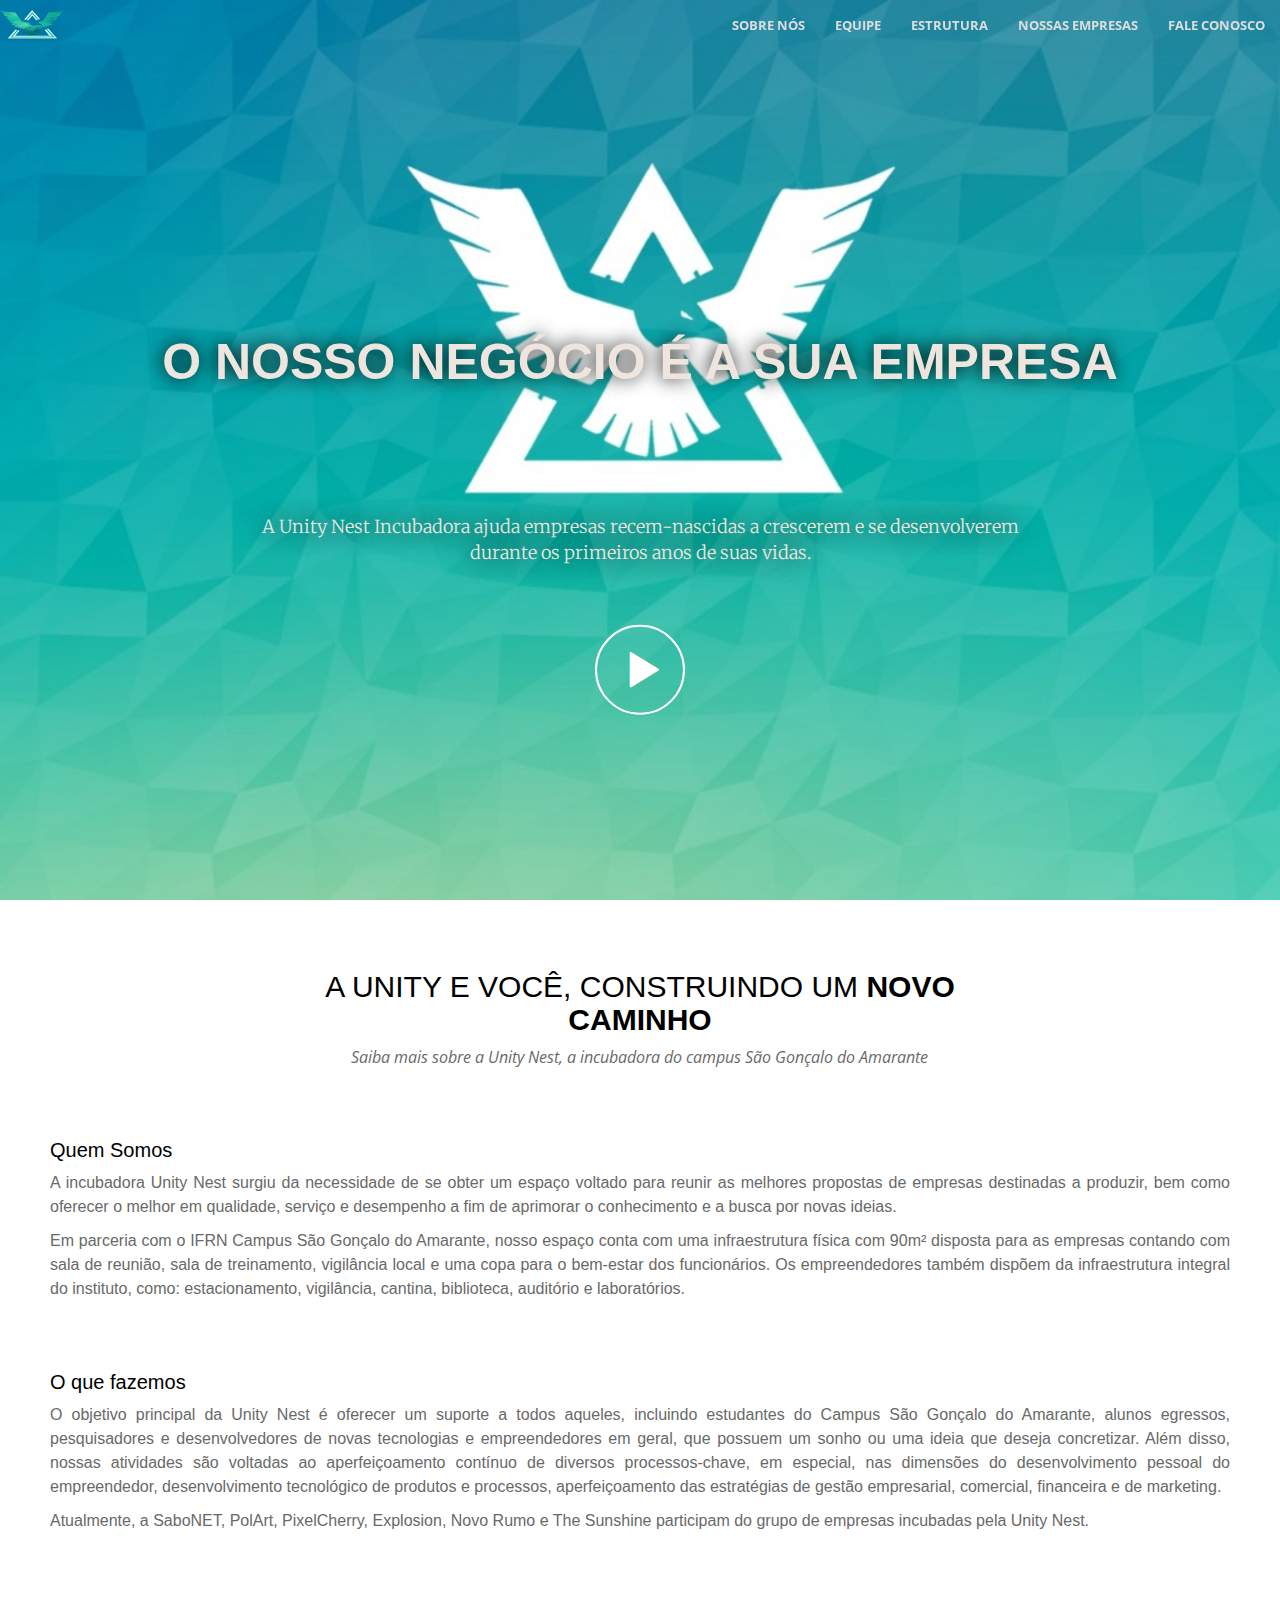
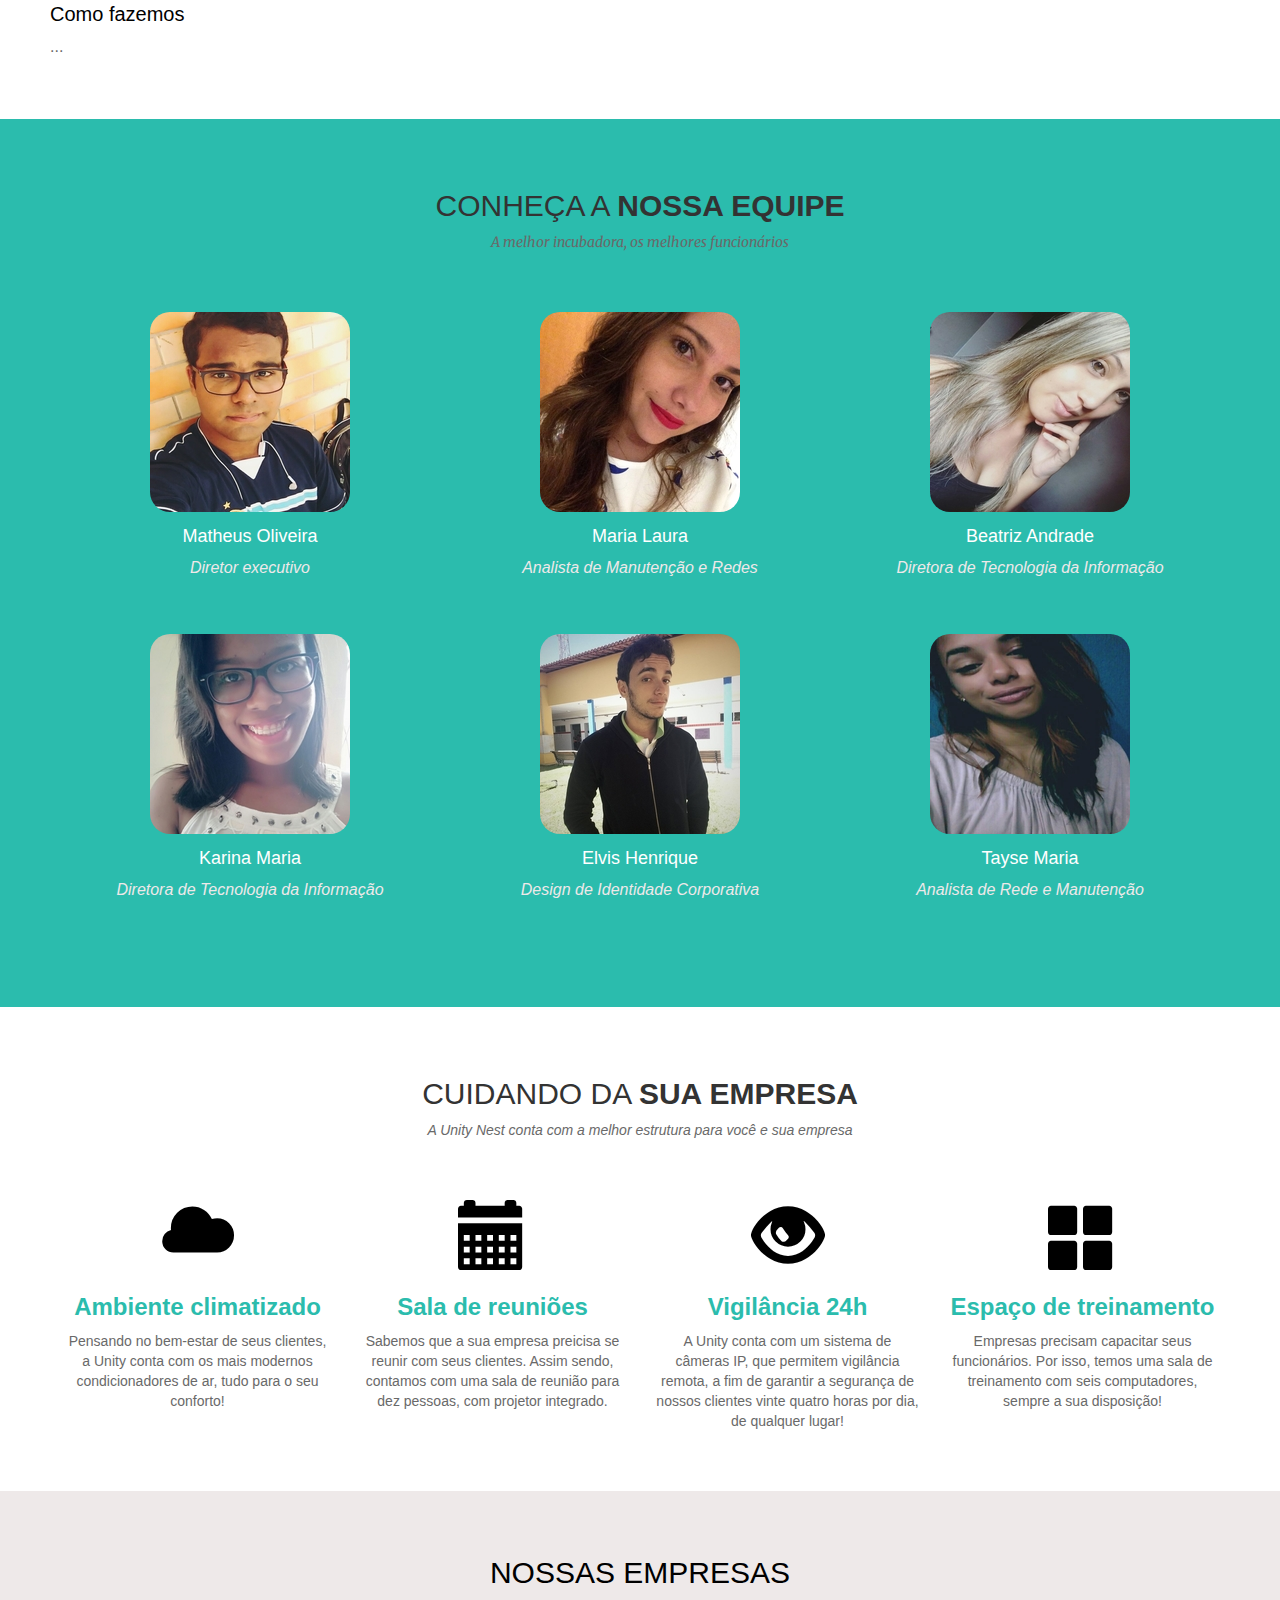
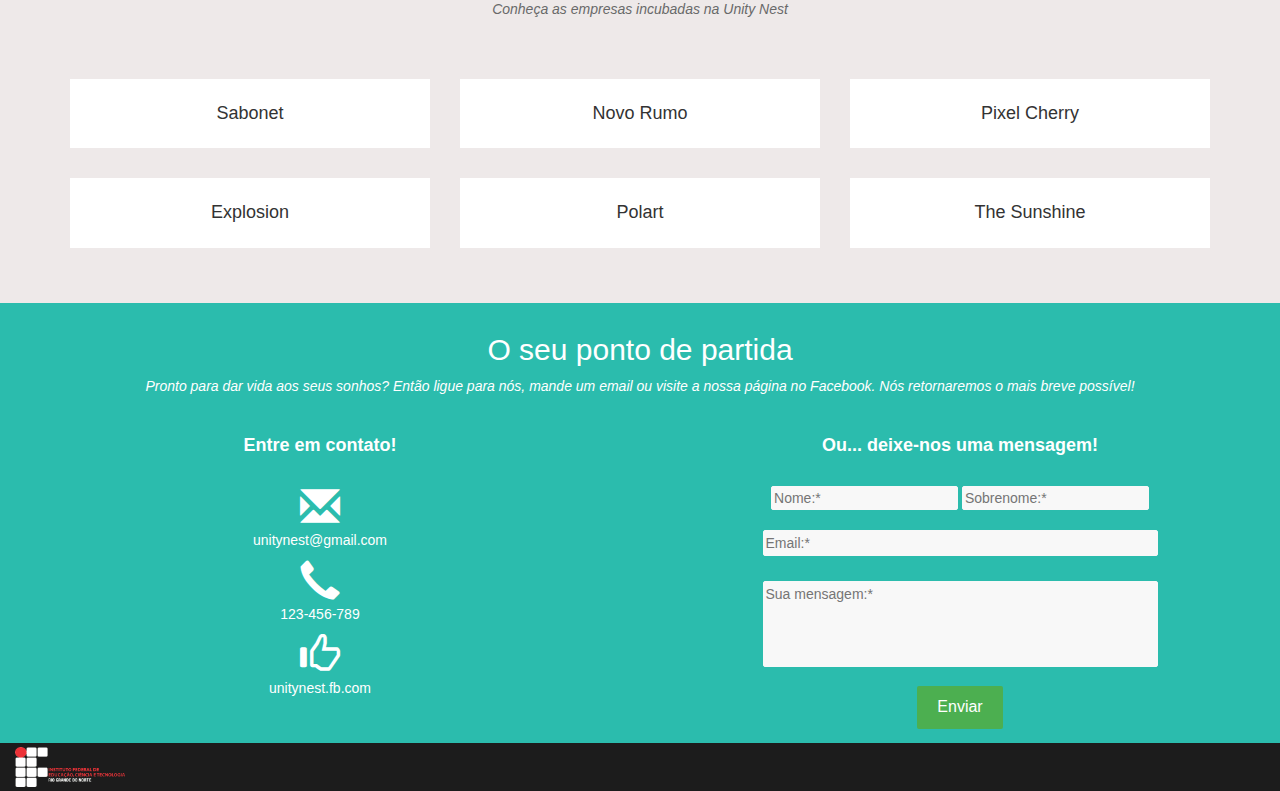
==== commit e7f3bb4e: "Add files via upload" ====
--- a/intro/index.html
+++ b/intro/index.html
@@ -5,7 +5,7 @@
 	<link rel="stylesheet" href="https://maxcdn.bootstrapcdn.com/bootstrap/3.3.7/css/bootstrap.min.css" integrity="sha384-BVYiiSIFeK1dGmJRAkycuHAHRg32OmUcww7on3RYdg4Va+PmSTsz/K68vbdEjh4u" crossorigin="anonymous">
 
 	<!-- Colocar um ícone na guia do navegador-->
-	<link rel="shortcut icon" href="https://suap.ifrn.edu.br/static/comum/img/favicon.png">
+	<link rel="shortcut icon" href="icone.png">
 
 	<!--Meu CSS -->
 	<link rel="stylesheet" type="text/css" href="index.css">
@@ -27,6 +27,8 @@
 </head>
 <body>
  
+
+ 
 	<!-- INÍCIO NAVBAR-->
 	<nav id="mainNav" class="navbar navbar-inverse navbar-fixed-top"> <!-- navbar=fixed-top deixa o navbar dentro da header -->
 		<div class="container-fluid">
@@ -36,20 +38,24 @@
 				<span class="icon-bar"></span>
 				<span class="icon-bar"></span>                        
 				</button>
-				<a class="navbar-brand" href="#">Unity Nest</a>
+				<a class="navbar-brand" href="#"></a>
 			</div>
 			<div class="collapse navbar-collapse" id="myNavbar">
 				<ul class="nav navbar-nav navbar-right"> <!--O "navbar-right colocou todas as secções para a direita-->
-					<li><a id="about">SOBRE NÓS</a></li>
-					<li><a id="about">EQUIPE</a></li>
-					<li><a id="estructure">ESTRUTURA</a></li>
-					<li><a id="empresas">NOSSAS EMPRESAS</a></li>
-					<li><a id="contact">FALE CONOSCO</a></li>
+					<li><a id="about" class="navButton" data-scroll="#sobre">SOBRE NÓS</a></li>
+					<li><a id="about" class="navButton" data-scroll="#staff">EQUIPE</a></li>
+					<li><a id="estructure" class="navButton" data-scroll="#cabecario-portifolio">ESTRUTURA</a></li>
+					<li><a id="empresas" class="navButton" data-scroll="#companies">NOSSAS EMPRESAS</a></li>
+					<li><a id="contact" class="navButton" data-scroll="#fale">FALE CONOSCO</a></li>
 				</ul>
 			</div>
 		</div>
 	</nav>
 	<!-- FIM NAVBAR-->
+
+
+
+
 
 	<!-- INÍCIO HEADER-->
 	<header id="header">
@@ -61,7 +67,7 @@
             </div>
             <div class="col-sm-8 col-sm-offset-2 video-link medium-paragraph" id="play">
             	<a href="#" class="launch-modal" data-modal-id="modal-video">
-                	<div data-toggle="tooltip" title="O que é uma incubadora?" id="sexo">
+                	<div data-toggle="tooltip" title="O que é uma incubadora?" id="play-video">
                 		<span class="glyphicon glyphicon-play"></span>
                 	</div>
                 </a>
@@ -89,125 +95,301 @@
 	</header>
 	<!-- FIM HEADER-->
 
-	<!-- INÍCIO SOBRE NÓS-->
+	<!-- INÍCIO SOBRE NÓS (PRIMEIRA SECÇÃO)-->
 	<section class="primeira-secao" id="sobre"> <!-- Primeira Secção-->
-		<br><br>
 		<div class="container-fluid"> <!-- Só um container-->
 			<div class="row"> <!--Linha-->
 				<div class="col-md-8 col-md-offset-2 text-center"> <!--Colunas. Em uma tela lg, o txt irá ocupar 8 das 12 disponiveis. N sei o que é offset-->
-					<h2>A Unity e você, construindo um novo caminho</h2>
-					<hr class="primeiro-hr-sobre">
-					<p class="text-faded">Start Bootstrap has everything you need to get your new website up and running in no time! All of the templates and themes on Start Bootstrap are open source, free to download, and easy to use. No strings attached!Start Bootstrap has everything you need to get your new website up and running in no time!Start Bootstrap has everything you need to get your new website up and running in no time!</p>
+					<h2>A Unity e você, construindo um <b>novo caminho</b></h2>
+					<p class="text-faded">Saiba mais sobre a Unity Nest, a incubadora do campus São Gonçalo do Amarante </p>
+				</div>
+				<div class="row">
+					<div class="col-md-12 text-justify" id="quem-somos-paragrafo">
+						<h4>Quem Somos</h4>
+						<p>A incubadora Unity Nest surgiu da necessidade de se obter um espaço voltado para reunir as melhores propostas de empresas destinadas a produzir, bem como oferecer o melhor em qualidade, serviço e desempenho a fim de aprimorar o conhecimento e a busca por novas ideias.</p>
+						<p>Em parceria com o IFRN Campus São Gonçalo do Amarante, nosso espaço conta com uma infraestrutura física com 90m² disposta para as empresas contando com sala de reunião, sala de treinamento, vigilância local e uma copa para o bem-estar dos funcionários.  Os empreendedores também dispõem da infraestrutura integral do instituto, como: estacionamento, vigilância, cantina, biblioteca, auditório e laboratórios.</p>
+					</div>
+				</div>
+				<div class="row">
+					<div class="col-md-12 text-justify" id="quem-somos-paragrafo">
+						<h4>O que fazemos </h4>
+						<p>O objetivo principal da Unity Nest é oferecer um suporte a todos aqueles, incluindo estudantes do Campus São Gonçalo do Amarante, alunos egressos, pesquisadores e desenvolvedores de novas tecnologias e empreendedores em geral, que possuem um sonho ou uma ideia que deseja concretizar. Além disso, nossas atividades são voltadas ao aperfeiçoamento contínuo de diversos processos-chave, em especial, nas dimensões do desenvolvimento pessoal do empreendedor, desenvolvimento tecnológico de produtos e processos, aperfeiçoamento das estratégias de gestão empresarial, comercial, financeira e de marketing.</p>
+						<p>Atualmente, a SaboNET, PolArt, PixelCherry, Explosion, Novo Rumo e The Sunshine participam do grupo de empresas incubadas pela Unity Nest.</p>
+					</div>
+				</div>
+				<div class="row">
+					<div class="col-md-12 text-justify" id="quem-somos-paragrafo">
+						<h4>Como fazemos</h4>
+						<p>...</p>
+					</div>
 				</div>
 			</div>			
-		</div>
-		<br><br>	
+		</div>	
 	</section>
-	<!-- FIM SOBRE NÓS-->
-
-	<!-- INCÍCIO ESTURUTRA-->
-	<section class="segunda-secao">
+	<!-- FIM SOBRE NÓS (PRIMEIRA SECÇÃO)-->
+
+
+
+
+	<!-- INÍCIO EQUIPE (SEGUNDA SECÇÃO)-->
+	<section class="segunda-secao" id="staff">
+		<div class="container">
+			<div class="row">
+				<div class="col-md-12 text-center">
+					<h2>CONHEÇA A <b>NOSSA EQUIPE</b></h2>
+					<p> A melhor incubadora, os melhores funcionários</p>
+				</div>
+			</div>
+			<div class="row text-center">
+				<div class="col-md-4 col-sm- funcionarios-item">
+					<a class="funcionarios-link">
+                        <img class="funcionarios-img" src="matheus.jpg" class="img-responsive" alt="">
+                    </a>
+                    <div class="funcionarios-caption">
+                        <h4>Matheus Oliveira</h4>
+                        <p class="text-muted">Diretor executivo</p>
+                    </div>
+				</div>
+				<div class="col-md-4 col-sm-4 funcionarios-item">
+					<a class="funcionarios-link">
+                        <img class="funcionarios-img" src="laura.jpg" class="img-responsive" alt="">
+                    </a>
+                    <div class="funcionarios-caption">
+                        <h4>Maria Laura</h4>
+                        <p class="text-muted">Analista de Manutenção e Redes </p>
+                    </div>
+				</div>
+				<div class="col-md-4 col-sm-4 funcionarios-item">
+					<a class="funcionarios-link">
+                        <img class="funcionarios-img" src="bea.jpg" class="img-responsive" alt="">
+                    </a>
+                    <div class="funcionarios-caption">
+                        <h4>Beatriz Andrade</h4>
+                        <p class="text-muted">Diretora de Tecnologia da Informação</p>
+                    </div>
+				</div>
+			</div>
+			<div class="row text-center">
+				<div class="col-md-4 col-sm-4 funcionarios-item">
+					<a class="funcionarios-link">
+                        <img class="funcionarios-img" src="karina.jpg" class="img-responsive" alt="">
+                    </a>
+                    <div class="funcionarios-caption">
+                        <h4>Karina Maria</h4>
+                        <p class="text-muted">Diretora de Tecnologia da Informação</p>
+                    </div>
+				</div>
+				<div class="col-md-4 col-sm-4 funcionarios-item">
+                        <div class="funcionarios-hover"></div>
+                        <img class="funcionarios-img" src="elvis.jpg" class="img-responsive" alt="">
+                    </a>
+                    <div class="funcionarios-caption">
+                        <h4>Elvis Henrique</h4>
+                        <p class="text-muted">Design de Identidade Corporativa</p>
+                    </div>
+				</div>
+				<div class="col-md-4 col-sm-4 funcionarios-item">
+					<a class="funcionarios-link">
+                        <img class="funcionarios-img" src="tayse.jpg" class="img-responsive" alt="">
+                    </a>
+                    <div class="funcionarios-caption">
+                        <h4>Tayse Maria</h4>
+                        <p class="text-muted">Analista de Rede e Manutenção</p>
+                    </div>
+				</div>
+			</div>
+		</div>		
+	</section>
+
+	<!-- FIM EQUIPE (SEGUNDA SECÇÃO)-->
+
+
+
+	<!-- INCÍCIO ESTURUTRA (TERCEIRA SECÇÃO)-->
+	<section class="terceira-secao">
 		<div class="container-fluid" id="cabecario-portifolio">
 			<div class="row">
 				<div class="col-md-12 text-center">
 					<h2>CUIDANDO DA <b>SUA EMPRESA</b></h2>
-					<p> A Unity Nest conta com a melhor estrutura para você e sua empresa</p>
+					<p id="texto-estrutura"> A Unity Nest conta com a melhor estrutura para você e sua empresa</p>
 				</div>
 			</div>
 			<div class="row">
 				<div class="col-md-3 text-center text-secao">
 					<span class="glyphicon glyphicon-cloud glyphicon-estrutura"></span></p>
 					<h3>Ambiente climatizado</h3>
-					<p class="text-faded">Start Bootstrap has everything you need to get your new website up and running in no time! All of the templates and themes on Start Bootstrap are open source</p>
+					<p class="text-faded">Pensando no bem-estar de seus clientes, a Unity conta com os mais modernos condicionadores de ar, tudo para o seu conforto! </p>
 				</div>
 				<div class="col-md-3 text-center">
 					<span class="glyphicon glyphicon-calendar glyphicon-estrutura"></span></p>
 					<h3>Sala de reuniões</h3>
-					<p class="text-faded">Start Bootstrap has everything you need to get your new website up and running in no time! All of the templates and themes on Start Bootstrap are open source</p>
+					<p class="text-faded">Sabemos que a sua empresa preicisa se reunir com seus clientes. Assim sendo, contamos com uma sala de reunião para dez pessoas, com projetor integrado.</p>
 				</div>
 				<div class="col-md-3 text-center">
 					<span class="glyphicon glyphicon-eye-open glyphicon-estrutura"></span></p>
 					<h3>Vigilância 24h</h3>
-					<p class="text-faded">Start Bootstrap has everything you need to get your new website up and running in no time! All of the templates and themes on Start Bootstrap are open source</p>
+					<p class="text-faded">A Unity conta com um sistema de câmeras IP, que permitem vigilância remota, a fim de garantir a segurança de nossos clientes vinte quatro horas por dia, de qualquer lugar!</p>
 				</div>
 				<div class="col-md-3 text-center">
 					<span class="glyphicon glyphicon-th-large glyphicon-estrutura"></span></p>
 					<h3>Espaço de treinamento</h3>
-					<p class="text-faded">Start Bootstrap has everything you need to get your new website up and running in no time! All of the templates and themes on Start Bootstrap are open source</p>
+					<p class="text-faded">Empresas precisam capacitar seus funcionários. Por isso, temos uma sala de treinamento com seis computadores, sempre a sua disposição!</p>
 				</div>
 			</div>
 		</div>
 	</section>
-	<!-- FIM ESTRUTURA-->
-
-	<!-- INCÍCIO NOSSAS EMPRESAS -->
-	<section class="terceira-secao" id="companies">
+	<!-- FIM ESTRUTURA (TERCEIRA SECÇÃO)-->
+
+
+
+
+
+	<!-- INCÍCIO NOSSAS EMPRESAS (QUARTA SECÇÃO) -->
+	<section class="quarta-secao" id="companies">
+        <div class="container">
+            <div class="row">
+                <div class="col-lg-12 text-center">
+                    <h2>NOSSAS EMPRESAS</h2>
+					<p>Conheça as empresas incubadas na Unity Nest</p>
+                </div>
+            </div>
+            <div class="row" id="row-nossasEmpresas">
+                <div class="col-md-4 col-sm-6 portifolio-item">
+                    <a class="empresas-text portifolio-link" data-toggle="modal" data-target="#modal-fullscreen">
+                        <div class="portifolio-hover"></div>
+                        <img src="sabonet.jpg" class="img-responsive" alt="">
+                    </a>
+                    <div class="portifolio-caption">
+                        <h4>Sabonet</h4>
+                    </div>
+                </div>
+                <div class="col-md-4 col-sm-6 portifolio-item">
+                    <a class="empresas-text portifolio-link" data-toggle="modal" data-target="#modal-fullscreen2">
+                        <div class="portifolio-hover"></div>
+                        <img src="novo-rumo.jpg" class="img-responsive" alt="">
+                    </a>
+                    <div class="portifolio-caption">
+                        <h4>Novo Rumo</h4>
+                    </div>
+                </div>
+                <div class="col-md-4 col-sm-6 portifolio-item">
+                    <a class="empresas-text portifolio-link" data-toggle="modal" data-target="#modal-fullscreen3">
+                        <div class="portifolio-hover"></div>
+                        <img src="pixel-cherry.jpg" class="img-responsive" alt="">
+                    </a>
+                    <div class="portifolio-caption">
+                        <h4>Pixel Cherry</h4>
+                    </div>
+                </div>
+                <div class="col-md-4 col-sm-6 portifolio-item">
+                    <a class="empresas-text portifolio-link" data-toggle="modal" data-target="#modal-fullscreen4">
+                        <div class="portifolio-hover"></div>
+                        <img src="explosion.jpg" class="img-responsive" alt="">
+                    </a>
+                    <div class="portifolio-caption">
+                        <h4>Explosion</h4>
+                    </div>
+                </div>
+                <div class="col-md-4 col-sm-6 portifolio-item">
+                    <a class="empresas-text portifolio-link" data-toggle="modal" data-target="#modal-fullscreen5">
+                        <div class="portifolio-hover"></div>
+                        <img src="polart.jpg" class="img-responsive" alt="">
+                    </a>
+                    <div class="portifolio-caption">
+                        <h4>Polart</h4>
+                    </div>
+                </div>
+                <div class="col-md-4 col-sm-6 portifolio-item">
+                    <a class="empresas-text portifolio-link" data-toggle="modal" data-target="#modal-fullscreen6">
+                        <div class="portifolio-hover"></div>
+                        <img src="the-sunshine.jpg" class="img-responsive" alt="">
+                    </a>
+                    <div class="portifolio-caption">
+                        <h4>The Sunshine</h4>
+                    </div>
+                </div>
+            </div>
+        </div>
+    </section>
+    <!-- FIM NOSSAS EMPRESAS (QUARTA SECÇÃO) -->
+
+
+
+
+	<!-- INÍCIO CONTATO (QUINTA SECÇÃO) -->
+	<section class="quinta-secao" id="fale">
 		<div class="container-fluid">
 			<div class="row">
 				<div class="col-md-12 text-center">
-					<h2>Uma história de sucesso</h2>
-					<hr id="hr-nossasEmpresas">
-					<p>Conheça as nossas empresas!</p>
-				</div>	
+					<h2>O seu ponto de partida</h2>
+					<p>Pronto para dar vida aos seus sonhos? Então ligue para nós, mande um email ou visite a nossa página no Facebook. Nós retornaremos o mais breve possível!</p>
+				</div>
 			</div>
 			<div class="row">
-				<div class="col-md-4 col-sm-6 text-center">
-	            	<a>
-	                    <img class="empresas-img" src="sabonet.png" width="300" height="200">
-	                </a>
-	                <div class="empresas-text" href="modal
-	                " data-toggle="modal" data-target="#modal-fullscreen">
-	                    <h4>Sabonet</h4>
-	                </div>
-	           	</div>
-	           	<div class="col-md-4 col-sm-6 text-center">
-	            	<a>
-	                    <img src="polart.png" width="300" height="200">
-	                </a>
-	                <div class="empresas-text" data-toggle="modal" data-target="#modal-fullscreen2">
-	                    <h4>Polart</h4>
-	                </div>
-	           	</div>
-	           	<div class="col-md-4 col-sm-6 text-center">
-	            	<a>
-	                    <img src="pixel-cherry.png" width="300" height="200">
-	                </a>
-	                <div class="empresas-text" data-toggle="modal" data-target="#modal-fullscreen3">
-	                    <h4>Pixel Cherry</h4>
-	                </div>
-	           	</div>
-			</div>
-			<br>
-			<div class="row">
-				<div class="col-md-4 col-sm-6 text-center">
-	            	<a>
-	                    <img class="empresas-img" src="novo-rumo.png" width="300" height="200">
-	                </a>
-	                <div class="empresas-text" data-toggle="modal" data-target="#modal-fullscreen4">
-	                    <h4>Novo Rumo</h4>
-	                </div>
-	           	</div>
-	           	<div class="col-md-4 col-sm-6 text-center">
-	            	<a>
-	                    <img src="explosion.png" width="300" height="200">
-	                </a>
-	                <div class="empresas-text" data-toggle="modal" data-target="#modal-fullscreen5">
-	                    <h4>Explosion</h4>
-	                </div>
-	           	</div>
-	           	<div class="col-md-4 col-sm-6 text-center">
-	            	<a>
-	                    <img src="the-sunshine.png" width="300" height="200">
-	                </a>
-	                <div class="empresas-text" data-toggle="modal" data-target="#modal-fullscreen6">
-	                    <h4>The Sunshine</h4>
-	                </div>
-	           	</div>
-			</div>		
+				<div class="col-md-6 text-center" id="cabecario-contato">
+					<div>
+						<h4 class="texto-contato">Entre em contato!</h4>
+					</div>
+					<br>
+					<div class="row">
+						<span class="glyphicon">&#x2709;</span>
+						<p>unitynest@gmail.com</p>
+					</div>
+					<div>
+						<span class="glyphicon">&#xe182;</span>
+						<p>123-456-789</p>
+					</div>	
+					<div class="row">
+						<span class="glyphicon">&#xe125;</span>
+						<p>unitynest.fb.com</p>
+					</div>
+				</div>
+				<div class="col-md-6 text-center">
+					<div>
+						<h4 class="texto-contato">Ou... deixe-nos uma mensagem!</h4>
+					</div>
+					<br>
+					<div class="row">
+						<input type="text" name="fname" class="text" placeholder="Nome:*">
+						<input type="text" name="lname" placeholder="Sobrenome:*">
+					</div>
+					<br>
+					<div class="row">
+						<textarea rows="1" cols="46" placeholder="Email:*"></textarea>
+					</div>
+					<br>
+					<div class="row">
+						<textarea rows="4" cols="46" placeholder="Sua mensagem:*"></textarea>
+					</div>
+					<div class="row" id="row-button">
+						<div class="col-md-12">
+							<input type="button" class="button text" value="Enviar">
+						</div>
+					</div>
+				</div>
+			</div>
 		</div>
 	</section>
-
-
+	<!-- INÍCIO CONTATO (QUINTA SECÇÃO) -->
+
+
+
+	<!-- INCÍCIO CREDITS (SEXTA SECÇÃO) -->
+	<section class="sexta-secao">
+		<div class="container-fluid">
+			<div class="row">
+				<div class="col-md-1 text-center">
+					<img src="logo.png" width="110" height="40">
+				</div>
+			</div>	
+		</div>	
+	</section>
+	<!-- INCÍCIO CREDITS (SEXTA SECÇÃO) -->
+
+
+
+
+	<!-- INÍCIO DA EDIÇÃO DOS MODALS (AQUELES DE ESTRUTURA) -->
 	<!-- Modal fullscreen 1 -->
 	<div class="modal modal-fullscreen fade" id="modal-fullscreen" tabindex="-1" role="dialog" aria-labelledby="myModalLabel" aria-hidden="true">
   		<div class="modal-dialog">
@@ -218,18 +400,23 @@
 	      		<div class="modal-header">
 	        		<button type="button" class="close" data-dismiss="modal"><span aria-hidden="true">&times;</span><span class="sr-only">Close</span></button>
 	        		<h1 class="modal-title text-center" id="myModalLabel">SABONET</h1>
-	        		<p class="text-center">VOU PENSAR NUM SLOGAN BEM BONITO PRA COLOCAR AQUI</p>
+	        		<p class="text-center modal-texto-slogan">A logística da sua vida</p>
 	      		</div>
 	      		<br>
 	      		<div class="modal-body">
 	      			<div class="row">
 	      				<div class="col-sm-12 text-center">
-	      					<img src="IMG/sabonet.png" width="300" height="200">
-	      				</div>
-	      			</div>	
-	      			<div class="row">
+	      					<img src="sabonet.jpg" width="300" height="200">
+	      				</div>
+	      			</div>	
+	      			<div class="row">
+	      				<div class="col-md-12 text-justify">
+	      					<h4>Area de atuação: <b>Logística</b></h4>
+	      				</div>
+	      			</div>	
+	      			<div class="row" class="texto-modal-empresas">
 	      				<div class="col-md-12">
-	      					<p class="text-justify">Start Bootstrap has everything you need to get your new website up and running in no time! All of the templates and themes on Start Bootstrap are open source, free to download, and easy to use. No strings attached!Start Bootstrap has everything you need to get your new website up and running in no time!Start Bootstrap has everything you need to get your new website up and running in no time!</p>
+	      					<p class="text-justify">Desenvolvimento de softwares educacionais para o ensino de conteúdos da área de logística e engenharia da produção para alunos dos cursos de até 2 semestres pagos. Os softwares possuí também uma agenda online exclusiva para professores e alunos para organização de aulas e calendários e auxílio das disciplinas.</p>
 	      				</div>
 	      			</div>
 	      		</div>
@@ -245,19 +432,24 @@
 	      		</div>
 	      		<div class="modal-header">
 	        		<button type="button" class="close" data-dismiss="modal"><span aria-hidden="true">&times;</span><span class="sr-only">Close</span></button>
-	        		<h1 class="modal-title text-center" id="myModalLabel">POLART</h1>
-	        		<p class="text-center">VOU PENSAR NUM SLOGAN BEM BONITO PRA COLOCAR AQUI</p>
+	        		<h1 class="modal-title text-center" id="myModalLabel">NOVO RUMO</h1>
+	        		<p class="text-center">Não somos apenas pedreiros</p>
 	      		</div>
 	      		<br>
 	      		<div class="modal-body">
 	      			<div class="row">
 	      				<div class="col-sm-12 text-center">
-	      					<img src="IMG/polart.png" width="300" height="200">
-	      				</div>
-	      			</div>	
-	      			<div class="row">
+	      					<img src="novo-rumo.jpg" width="300" height="200">
+	      				</div>
+	      			</div>	
+	      			<div class="row">
+	      				<div class="col-md-12 text-justify">
+	      					<h4>Area de atuação: <b>Engenharia</b></h4>
+	      				</div>
+	      			</div>	
+	      			<div class="row" class="texto-modal-empresas">
 	      				<div class="col-md-12">
-	      					<p class="text-justify">Start Bootstrap has everything you need to get your new website up and running in no time! All of the templates and themes on Start Bootstrap are open source, free to download, and easy to use. No strings attached!Start Bootstrap has everything you need to get your new website up and running in no time!Start Bootstrap has everything you need to get your new website up and running in no time!</p>
+	      					<p class="text-justify">Tijogos fabricados de forma sustentável produzido a partir da base de lixo orgânico e brita, ainda mais eficiente que o tijolo comum tendo em vista que contém um revestimento firme formado pela mistura dos componentes dos tijolos e dos resíduos orgânicos.</p>
 	      				</div>
 	      			</div>
 	      		</div>
@@ -274,18 +466,23 @@
 	      		<div class="modal-header">
 	        		<button type="button" class="close" data-dismiss="modal"><span aria-hidden="true">&times;</span><span class="sr-only">Close</span></button>
 	        		<h1 class="modal-title text-center" id="myModalLabel">PIXEL CHERRY</h1>
-	        		<p class="text-center">VOU PENSAR NUM SLOGAN BEM BONITO PRA COLOCAR AQUI</p>
+	        		<p class="text-center">Todos amam cereja</p>
 	      		</div>
 	      		<br>
 	      		<div class="modal-body">
 	      			<div class="row">
 	      				<div class="col-sm-12 text-center">
-	      					<img src="IMG/pixel-cherry.png" width="300" height="200">
-	      				</div>
-	      			</div>	
-	      			<div class="row">
+	      					<img src="pixel-cherry.jpg" width="300" height="200">
+	      				</div>
+	      			</div>	
+	      			<div class="row">
+	      				<div class="col-md-12 text-justify">
+	      					<h4>Area de atuação: <b>Jogos digitais</b></h4>
+	      				</div>
+	      			</div>	
+	      			<div class="row" class="texto-modal-empresas">
 	      				<div class="col-md-12">
-	      					<p class="text-justify">Start Bootstrap has everything you need to get your new website up and running in no time! All of the templates and themes on Start Bootstrap are open source, free to download, and easy to use. No strings attached!Start Bootstrap has everything you need to get your new website up and running in no time!Start Bootstrap has everything you need to get your new website up and running in no time!</p>
+	      					<p class="text-justify">Site de jogos digitais com elementos de gamificação para o ensino de disciplinas propedêuticas tendo aplicação em escolas públicas de ensino fundamental. Jogos desenvolvidos em linguagem flash e oferta de cursos online para o desenvolvimento de novos games para serem implementados no site.</p>
 	      				</div>
 	      			</div>
 	      		</div>
@@ -301,19 +498,24 @@
 	      		</div>
 	      		<div class="modal-header">
 	        		<button type="button" class="close" data-dismiss="modal"><span aria-hidden="true">&times;</span><span class="sr-only">Close</span></button>
-	        		<h1 class="modal-title text-center" id="myModalLabel">NOVO RUMO</h1>
-	        		<p class="text-center">VOU PENSAR NUM SLOGAN BEM BONITO PRA COLOCAR AQUI</p>
+	        		<h1 class="modal-title text-center" id="myModalLabel">EXPLOSION</h1>
+	        		<p class="text-center">Mamma mia, essa é uma matemática picante!</p>
 	      		</div>
 	      		<br>
 	      		<div class="modal-body">
 	      			<div class="row">
 	      				<div class="col-sm-12 text-center">
-	      					<img src="IMG/novo-rumo.png" width="300" height="200">
-	      				</div>
-	      			</div>	
-	      			<div class="row">
+	      					<img src="explosion.jpg" width="300" height="200">
+	      				</div>
+	      			</div>	
+	      			<div class="row">
+	      				<div class="col-md-12 text-justify">
+	      					<h4>Area de atuação: <b>Matemática</b></h4>
+	      				</div>
+	      			</div>	
+	      			<div class="row" class="texto-modal-empresas">
 	      				<div class="col-md-12">
-	      					<p class="text-justify">Start Bootstrap has everything you need to get your new website up and running in no time! All of the templates and themes on Start Bootstrap are open source, free to download, and easy to use. No strings attached!Start Bootstrap has everything you need to get your new website up and running in no time!Start Bootstrap has everything you need to get your new website up and running in no time!</p>
+	      					<p class="text-justify">Site de videos-aulas online sobre a disciplina de matemática do ensino médio para servir de apoio aos estudantes. Os conteúdos são ensinados de maneira dinâmica e apresentando listas online e acompanhamento de professores com turmas virtuais. Também um conteúdo exclusivo para alunos que pretendem cursar o ENEM.</p>
 	      				</div>
 	      			</div>
 	      		</div>
@@ -329,19 +531,24 @@
 	      		</div>
 	      		<div class="modal-header">
 	        		<button type="button" class="close" data-dismiss="modal"><span aria-hidden="true">&times;</span><span class="sr-only">Close</span></button>
-	        		<h1 class="modal-title text-center" id="myModalLabel">EXPLOSION</h1>
-	        		<p class="text-center">VOU PENSAR NUM SLOGAN BEM BONITO PRA COLOCAR AQUI</p>
+	        		<h1 class="modal-title text-center" id="myModalLabel">POLART</h1>
+	        		<p class="text-center">A computação gelada</p>
 	      		</div>
 	      		<br>
 	      		<div class="modal-body">
 	      			<div class="row">
 	      				<div class="col-sm-12 text-center">
-	      					<img src="IMG/explosion.png" width="300" height="200">
-	      				</div>
-	      			</div>	
-	      			<div class="row">
+	      					<img src="polart.jpg" width="300" height="200">
+	      				</div>
+	      			</div>	
+	      			<div class="row">
+	      				<div class="col-md-12 text-justify">
+	      					<h4>Area de atuação: <b>Informática</b></h4>
+	      				</div>
+	      			</div>	
+	      			<div class="row" class="texto-modal-empresas">
 	      				<div class="col-md-12">
-	      					<p class="text-justify">Start Bootstrap has everything you need to get your new website up and running in no time! All of the templates and themes on Start Bootstrap are open source, free to download, and easy to use. No strings attached!Start Bootstrap has everything you need to get your new website up and running in no time!Start Bootstrap has everything you need to get your new website up and running in no time!</p>
+	      					<p class="text-justify">Software organizacional de gerenciamento de espécies de animais domésticos para clínicas veterinárias. O software possui desde o agendamento e controle de entrada e saída de animais até uma lista de consulta automática de procedimentos caseiros de cuidados que se deve ter enquanto o animal apresenta sintomas de doenças.</p>
 	      				</div>
 	      			</div>
 	      		</div>
@@ -358,93 +565,29 @@
 	      		<div class="modal-header">
 	        		<button type="button" class="close" data-dismiss="modal"><span aria-hidden="true">&times;</span><span class="sr-only">Close</span></button>
 	        		<h1 class="modal-title text-center" id="myModalLabel">THE SUNHINE</h1>
-	        		<p class="text-center">VOU PENSAR NUM SLOGAN BEM BONITO PRA COLOCAR AQUI</p>
+	        		<p class="text-center">Ecologia é o que fazemos</p>
 	      		</div>
 	      		<br>
 	      		<div class="modal-body">
 	      			<div class="row">
 	      				<div class="col-sm-12 text-center">
-	      					<img src="IMG/the-sunshine.png" width="300" height="200">
-	      				</div>
-	      			</div>	
-	      			<div class="row">
+	      					<img src="the-sunshine.jpg" width="300" height="200">
+	      				</div>
+	      			</div>	
+	      			<div class="row">
+	      				<div class="col-md-12 text-justify">
+	      					<h4>Area de atuação: <b>Comércio Ecológico</b></h4>
+	      				</div>
+	      			</div>	
+	      			<div class="row" class="texto-modal-empresas">
 	      				<div class="col-md-12">
-	      					<p class="text-justify">Start Bootstrap has everything you need to get your new website up and running in no time! All of the templates and themes on Start Bootstrap are open source, free to download, and easy to use. No strings attached!Start Bootstrap has everything you need to get your new website up and running in no time!Start Bootstrap has everything you need to get your new website up and running in no time!</p>
+	      					<p class="text-justify">Fabricação de placas fotovoltaicas de 265 watts de forma sustentável com preços acessíveis ao nível de mercado com pouca demanda de manutenção. Instalação eficiente sendo necessária apenas o espaço, o sistema pode ser expandido de acordo com as necessidades, com a instalação de novas placas.</p>
 	      				</div>
 	      			</div>
 	      		</div>
     		</div>
   		</div>
 	</div>
-
-
-	<!-- FIM NOSSAS EMPRESAS -->
-
-	<section class="quarta-secao" id="fale">
-		<div class="container-fluid">
-			<div class="row">
-				<div class="col-md-12 text-center">
-					<h2>O seu ponto de partida</h2>
-					<hr class="primeiro-hr-contato">
-					<p>Ready to start your next project with us? That's great! Give us a call or send us an email and we will get back to you as soon as possible!</p>
-				</div>
-			</div>
-			<div class="row">
-				<div class="col-md-6 text-center" id="cabecario-contato">
-					<div class="texto-contato">
-						<h4>Entre em contato!</h4>
-					</div>
-					<br>
-					<div class="row">
-						<span class="glyphicon">&#x2709;</span>
-						<p>unitynest@gmail.com</p>
-					</div>
-					<div>
-						<span class="glyphicon">&#xe182;</span>
-						<p>123-456-789</p>
-					</div>	
-					<div class="row">
-						<span class="glyphicon">&#xe125;</span>
-						<p>unitynest.fb.com</p>
-					</div>
-				</div>
-				<div class="col-md-6 text-center">
-					<div>
-						<h4 class="texto-contato-dois">Ou... deixe-nos uma mensagem!</h4>
-					</div>
-					<br>
-					<div class="row">
-						<input type="text" name="fname" class="text" placeholder="Nome:*">
-						<input type="text" name="lname" placeholder="Sobrenome:*">
-					</div>
-					<br>
-					<div class="row">
-						<textarea rows="1" cols="46" placeholder="Email:*"></textarea>
-					</div>
-					<br>
-					<div class="row">
-						<textarea rows="4" cols="46" placeholder="Sua mensagem:*"></textarea>
-					</div>
-					<div class="row" id="row-button">
-						<div class="col-md-12">
-							<input type="button" class="button text" value="Enviar">
-						</div>
-					</div>
-				</div>
-			</div>
-		</div>
-	</section>
-
-	<!-- INCÍCIO CREDITS -->
-	<section class="quinta-secao">
-		<div class="container-fluid">
-			<div class="row">
-				<div class="col-md-1 text-center">
-					<img src="logo.png" width="110" height="40">
-				</div>
-			</div>	
-		</div>	
-	</section>
-
+	<!-- FIM DA EDIÇÃO DOS MODALS (AQUELES DE ESTRUTURA) -->
 </body>
 </html>--- a/intro/index.css
+++ b/intro/index.css
@@ -1,4 +1,4 @@
-﻿html,
+html,
 body{
     height: 100%;
     width: 100%;
@@ -11,6 +11,7 @@
 .navbar-inverse{
     background-color: transparent;
     border-color: transparent;
+    transition: background-color 0.2s;
 }
 
 
@@ -22,6 +23,13 @@
     font-family: 'Open Sans', 'Helvetica Neue', Arial, sans-serif;
     font-weight: 700;
     background-color: transparent;
+   /* A partir daqui, o código é direcionado para formatar o ícone*/
+    margin-top: 10px;
+    width: 90px;
+    height: 40px;
+    background-image: url("icon-nav2.png"); 
+    background-repeat: no-repeat; /*diz que a imagem não irá se repetir. Por ex, se tivesse repeat-x, ela iria se repetir na horizontal*/
+    background-size: 65px;
 }
 
 
@@ -83,7 +91,7 @@
   background-size: cover;
   -o-background-size: cover;
   background-position: center;
-  background-image: url("header.jpg");
+  background-image: url("Slide1.jpg");
   text-align: center;
   color: white;
 }
@@ -99,12 +107,14 @@
 /* Altera especificamente o conteúdo de h1, dentro header-conteudo-interior, que está dentro de header-conteudo
 Altera a largura da fonte, transforma o texto em maiúsculo, a margem em cima e embaixoe o tamanho da fonte*/
 header .header-conteudo .header-conteudo-interior h1 {
-  padding-top: 100px;
+  padding-top: 150px;
   font-weight: 700;
   text-transform: uppercase;
   margin-top: 0;
   margin-bottom: 0;
   font-size: 30px;
+  color: #EEE5DE;
+  text-shadow: -1px 0px 18px rgba(0, 0, 0, 1)
   
 }
 
@@ -120,11 +130,13 @@
 /* Altera especificamente o conteúdo de p, que está dentro de header-conteudo-interior, que está dentro de header-conteudo
 Altera o tipo de fonte, a largura da fonte, cor dela, o tamanho e a margem inferior*/
 header .header-conteudo .header-conteudo-interior p {
+  padding-top: 80px; 
   font-weight: 300;
-  color: #DCDCDC;
+  color: #EEE5DE;
   font-size: 16px;
   margin-bottom: 50px;
   font-family: 'Merriweather', 'Helvetica Neue', Arial, sans-serif;
+  text-shadow: -1px 0px 25px rgba(0, 0, 0, 1);
 }
 
 /* Não entendi absolutamente nada dessa sintaxe*/
@@ -156,7 +168,7 @@
   }
 }
 
-/*INÍCIO DA EDIÇÃO DO MODAL*/
+/*INÍCIO DA EDIÇÃO DO VIDEO-MODAL (AINDA DENTRO DE HEADER)*/
  
 .modal-backdrop.in {
     filter: alpha(opacity=7);
@@ -193,7 +205,7 @@
     opacity: 1;
 }
 
-/*INÍCIO DA EDIÇÃO VÍDEO*/
+/*INÍCIO DA EDIÇÃO VÍDEO (AINDA DENTRO DE HEADER)*/
 
 .video-link {
     padding-top: 60px;
@@ -204,13 +216,13 @@
     font-size: 50px;
     top: 25%;
     left: 3%;
-    color: white;
+    color: white !important;
  }
 .glyphicon-play:hover{
     color: #DCDCDC;
  }
 
-#sexo{
+#play-video{
   margin-top: -50px;
   margin-right: auto;
   margin-left: auto;
@@ -240,58 +252,159 @@
 /* FIM DA EDIÇÃO HEADER  */
 
 
-/* INÍCIO DA EDIÇÃO SOBRE NÓS  */
+/* INÍCIO DA EDIÇÃO SOBRE NÓS (PRIMEIRA SECÇÃO)  */
 
 /* altera a cor do hr, cuja classe é primeiro-hr-sobre */
-hr.primeiro-hr-sobre{
-    border-color: white;
-    background-color: white;
-    color: white;
-    height: 3px;
-    width: 60px;
-}
+
 /* altera a cor da primeira secção, cujo classe é 'primeira'  */
 .primeira-secao{
-  background-color: #F05F40;
+  background-color: white;
+  padding-top: 50px;
+  padding-bottom: 50px;
+  margin-left: 50px;
+  margin-right: 50px;
 }
 
 /* altera o texto h2: a cor da fonte , a própria fote e a largura dela  */
 .primeira-secao > div > div > div > h2{
-    color: white;
-    font-family: 'Open Sans', 'Helvetica Neue', Arial, sans-serif;
-    font-weight: 700;
+    color: black;
+    text-transform: uppercase;
 }
 
 /* altera o texto de p: a cor da fonte, a própria fote, o tamanho e a largura dela'  */
 .primeira-secao > div > div > div > p{
-    color: #F5F5F5;
+    color: #696969;
     font-family: 'Open Sans', 'Helvetica Neue', Arial, sans-serif;
     font-size: 16px;
     line-height: 1.;
-
-}
-/* FIM DA EDIÇÃO SOBRE NÓS  */
-
-
-
-/* INÍCIO DA EDIÇÃO ESTRUTURA  */
+     font-style: italic;
+
+}
+
+#quem-somos-paragrafo {
+  margin-top: 50px;
+
+}
+
+#quem-somos-paragrafo > h4 {
+  font-size: 20px;
+  color: black;
+}
+
+#quem-somos-paragrafo > p {
+  font-size: 16px;
+  color: #696969;
+  line-height: 150%;
+}
+/* FIM DA EDIÇÃO SOBRE NÓS (PRIMEIRA SECÇÃO)  */
+
+
+
+
+
+/* INÍCIO DA EDICÇÃO EQUIPE (SEGUNDA SECÇÃO) */
 .segunda-secao{
+  padding-top: 50px;
+  padding-bottom: 50px;
+  background-color: #2bbcad;
+}
+
+.segunda-secao > div > div > div {
+  margin-bottom: 50px;
+}
+
+.segunda-secao > div > div > div > h2{
+}
+
+.segunda-secao > div > div > div > p{
+  color: #696969;
+  font-family: 'Merriweather', 'Helvetica Neue', Arial, sans-serif;
+  font-style: italic;
+}
+
+.funcionarios-img{
+  border-radius: 20px;
+}
+
+/* Altera funcionarios-item, que está dentro da classe segunda-secao*/
+.segunda-secao .funcionarios-item {
+  margin: 0 0 15px;
+  right: 0;
+}
+
+.segunda-secao .funcionarios-item .funcionarios-link {
+  display: block;
+  position: relative;
+  width: auto;
+  height: 100%;
+  margin: 0 auto;
+}
+/* Diz que a classe funcionarios-hover, inicialmente oculta (opacidade 0) tem cor amarela e e efeitos de transição*/
+
+
+
+/* edita a div cuja classe é funcionarios-caption, que está dentro de funcionarios item. Capition é responsavel por criar a borda branca no nome da empresa */
+.segunda-secao .funcionarios-item .funcionarios-caption {
+  max-width: 400px;
+  margin: 0 auto;
+  background-color: transparent;
+  text-align: center;
+  padding: 25px;
+}
+.segunda-secao .funcionarios-item .funcionarios-caption h4 {
+  text-transform: none;
+  margin-top: -10px;
+  color: white;
+}
+.segunda-secao .funcionarios-item .funcionarios-caption p {
+  font-family: "Droid Serif", "Helvetica Neue", Helvetica, Arial, sans-serif;
+  font-style: italic;
+  font-size: 16px;
+  margin: 0;
+  margin-top: 0px;
+  color: #EEE9E9;
+
+}
+.segunda-secao * {
+  z-index: 2;
+}
+@media (min-width: 767px) {
+  .segunda-secao .funcionarios-item {
+    margin: 0 0 30px;
+  }
+}
+
+
+
+/* FIM DA EDIÇÃO EQUIPE (SEGUNDA SECÇÃO) */
+
+
+
+
+
+/* INÍCIO DA EDIÇÃO ESTRUTURA (TERCEIRA SECÇÃO)  */
+.terceira-secao{
   background-color: white;
   padding-left: 50px;
   padding-right: 50px;
   padding-bottom: 50px;
 
 }
-.segunda-secao > div > div{
+.terceira-secao > div > div{
   padding-top: 50px;
 }
 
-.segunda-secao > div > div > div > p{
+.terceira-secao > div > div > div > p{
   color: #696969;
+}
+
+#texto-estrutura{
+  font-style: italic;
 }
 
 .glyphicon-estrutura{
   font-size: 70px !important; 
+  color: black !important;
 }
 
 /*.icone{
@@ -302,48 +415,45 @@
 }*/
 
 .glyphicon-estrutura:hover{
-  color: #F05F40;
+  color: #2bbcad !important;
   transition: opacity 1s; 
 }
 
-.segunda-secao > div > div > div > h3{
-  color: #F05F40;
+.terceira-secao > div > div > div > h3{
+  color: #2bbcad;
   font-weight: bolder;
  
 
 }
-
-
-/* FIM DA EDICÇÃO ESTRUTURA  */
-
-
-
-
-
-/* INÍSCIO DA EDIÇÃO NOSSAS EMPRESAS*/
-
-.terceira-secao{
+/* FIM DA EDICÇÃO ESTRUTURA (TERCEIRA SECÇÃO)  */
+
+
+
+
+
+
+
+
+/* INÍSCIO DA EDIÇÃO NOSSAS EMPRESAS (QUARTA SECÇÃO) */
+.quarta-secao{
   padding-top: 20px;
-  background-color: white;
-  color: white;
-  padding-bottom: 20px;
-}
-
-.terceira-secao > div > div > div >h2{
-  color: #1C1C1C;
-  font-weight: bolder;
-}
-
-.terceira-secao > div > div > div >p{
-  color: #1C1C1C;
-}
-
-#hr-nossasEmpresas{
-    border-color: #1C1C1C;
-    background-color: #1C1C1C;
-    color: #1C1C1C;
-    height: 3px;
-    width: 60px;
+  background-color: #EEE9E9;
+
+}
+
+.quarta-secao > div > div > div >h2{
+  color: black;
+ 
+}
+
+.quarta-secao > div > div > div >p{
+  color: #696969;
+  font-style: italic;
+}
+
+.quarta-secao > div > div {
+  padding-top: 25px;
+  padding-bottom: 25px;
 }
 
 .empresas-text > h4{
@@ -352,13 +462,82 @@
   cursor: pointer;
 }
 
-
-/* FIM DA EDIÇÃO NOSSAS EMPRESAS*/
-
-/* INÍCIO DA EDIÇÃO CONTATO*/
-.quarta-secao{
-   background-color: #1C1C1C;
+/* Altera portifolio-item, que está dentro da classe quarta-secao*/
+.quarta-secao .portifolio-item {
+  margin: 0 0 15px;
+  right: 0;
+}
+
+.quarta-secao .portifolio-item .portifolio-link {
+  display: block;
+  position: relative;
+  max-width: 400px;
+  margin: 0 auto;
+}
+/* Diz que a classe portifolio-hover, inicialmente oculta (opacidade 0) tem cor amarela e e efeitos de transição*/
+/*Cores rgba (red, green, blue e alpha(alpha é o nível de opacidade) Voce pode encontrar o equivalente # pesquisando no google*/
+.quarta-secao .portifolio-item .portifolio-link .portifolio-hover {
+  background: rgba(43, 188, 173, 0.7);
+  position: absolute;
+  width: 100%;
+  height: 100%;
+  opacity: 0;
+  transition: all ease 0.5s;
+  -webkit-transition: all ease 0.5s;
+  -moz-transition: all ease 0.5s;
+}
+
+/* Diz que qnd o cursor do mouse(hover) estiver sobre a classe portifolio-hover, está mudará a opacidade para 1(100%)*/
+.quarta-secao .portifolio-item .portifolio-link .portifolio-hover:hover {
+  opacity: 1;
+}
+
+/* edita a div cuja classe é portifolio-caption, que está dentro de portifolio item. Capition é responsavel por criar a borda branca no nome da empresa */
+.quarta-secao .portifolio-item .portifolio-caption {
+  max-width: 400px;
+  margin: 0 auto;
+  background-color: white;
+  text-align: center;
+  padding: 25px;
+}
+.quarta-secao .portifolio-item .portifolio-caption h4 {
+  text-transform: none;
+  margin: 0;
+}
+.quarta-secao .portifolio-item .portifolio-caption p {
+  font-family: "Droid Serif", "Helvetica Neue", Helvetica, Arial, sans-serif;
+  font-style: italic;
+  font-size: 16px;
+  margin: 0;
+}
+.quarta-secao * {
+  z-index: 2;
+}
+@media (min-width: 767px) {
+  .quarta-secao .portifolio-item {
+    margin: 0 0 30px;
+  }
+}
+/* FIM DA EDIÇÃO NOSSAS EMPRESAS (QUARTA SECÇÃO)*/
+
+
+
+
+
+/* INÍCIO DA EDIÇÃO CONTATO (QUINTA SECÇÃO) */
+.quinta-secao{
+   background-color: #2bbcad;
    color: white;
+}
+
+.quinta-secao > div > div > div > p{
+  font-style: italic;
+  color: white;
+}
+
+.quinta-secao > div > div > div{
+  padding-top: 10px;
+  padding-bottom: 10px;
 }
 
 .primeiro-hr-contato{
@@ -371,17 +550,15 @@
 
 .glyphicon{
   font-size: 40px;
-}
-
-.texto-contato > h4{
-  color: #F05F40;
-  font-weight: bolder; 
-}
-
-.texto-contato-dois{
-  color: #F05F40;
+  color: white;
+}
+
+
+.texto-contato{
+  color: white;
   font-weight: bolder;
 }
+
 
 textarea,
 input{
@@ -410,24 +587,18 @@
   padding-top: 10px;
   /*padding-right: 50px;*/
 }
-
-/* FIM DA EDIÇÃO CONTATO/ESTRUTURA*/
-
-
-/* INÍCIO DA EDIÇÃO CRÉDITOS*/
-.quinta-secao{
-  background-color: pink;
+/* FIM DA EDIÇÃO CONTATO (QUINTA SECÇÃO) */
+
+
+/* INÍCIO DA EDIÇÃO CRÉDITOS (SEXTA SECÇÃO)*/
+.sexta-secao{
+  background-color: #1C1C1C;
   padding-top: 4px;
   padding-bottom: 4px;
 }
 
-.quinta-secao > div > div > div > div > div > p{
-  color: white;
-  font-size: 12px;
-  font-weight: bold;
-}
-
-/* FIM DA EDIÇÃO CRÉDITOS*/
+
+/* FIM DA EDIÇÃO CRÉDITOS (SEXTA SECÇÃO)*/
 
 
 
@@ -446,7 +617,7 @@
 
 
 
-
+8bcf9e
 http://azmind.com/bootstrap-tutorial-modal-video/
 
 http://stackoverflow.com/questions/5271782/how-to-disable-the-resize-grabber-of-an-html-textarea
@@ -503,6 +674,7 @@
 
 .glyphicon-remove {
   cursor: pointer;
+  color: black !important;
 }
 .glyphicon-remove:hover {
   background-color: grey;
@@ -556,6 +728,10 @@
   }
 }
 
+.modal-texto-slogan{
+  font-style: italic;
+}
+
 /*.troco-preto{
   position: absolute;
   background-color: black;
